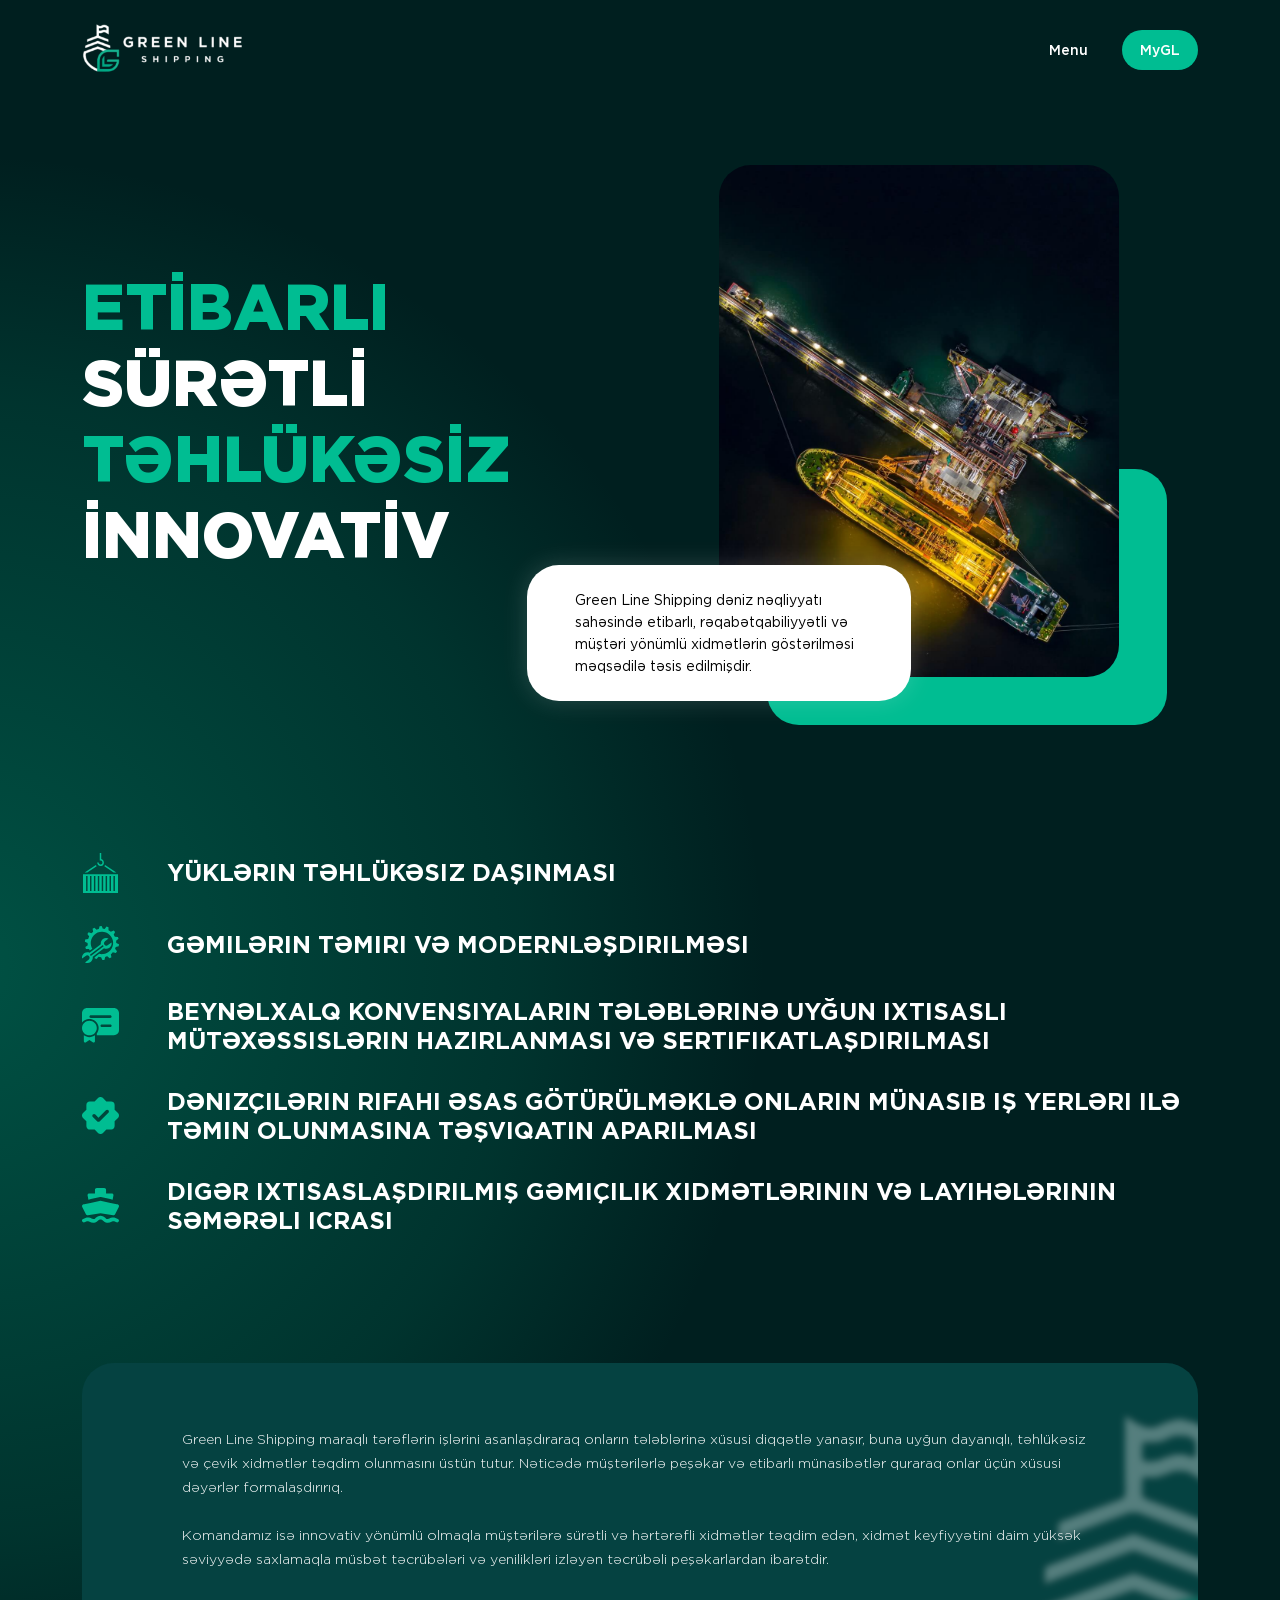
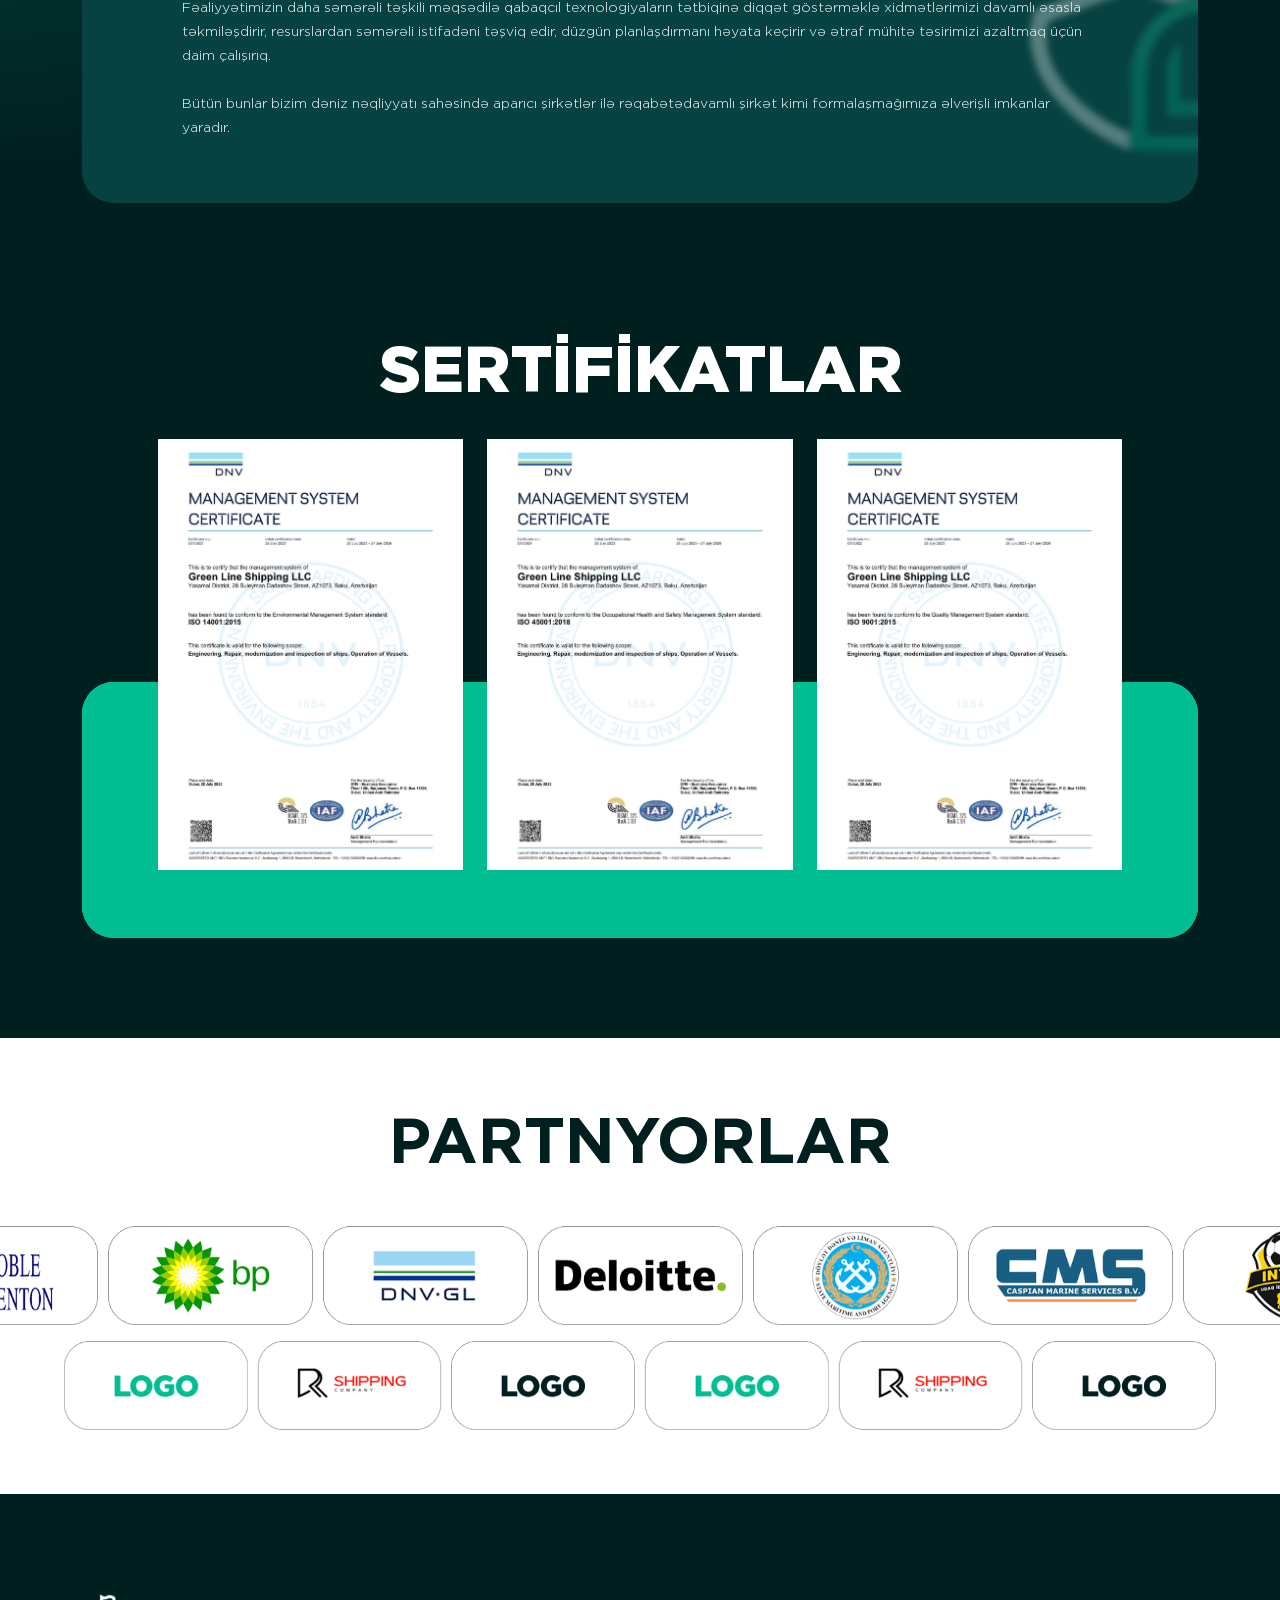
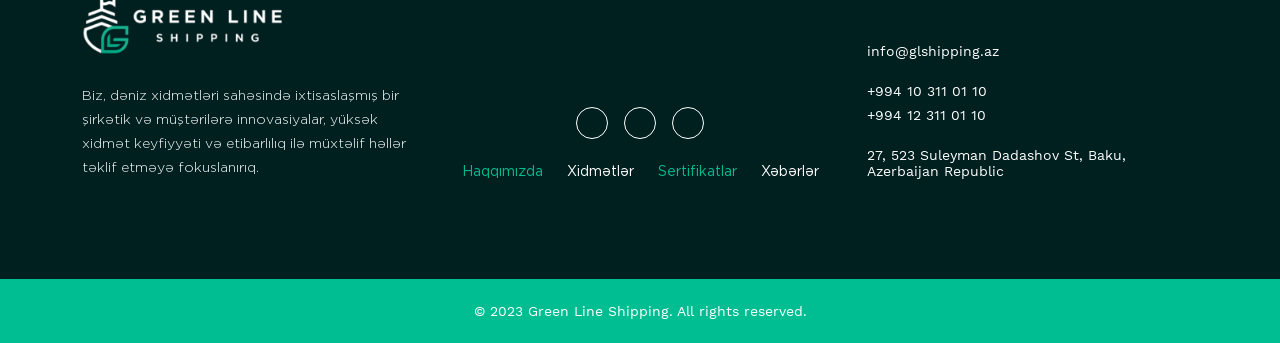
==== about.html @ 4fca49e2 "start" ====
<!DOCTYPE html>
<html lang="en">

<head>
    <meta charset="UTF-8">
    <meta name="viewport" content="width=device-width, initial-scale=1.0">
    <meta name="title" content="Green Line Shipping AZ">
    <meta name="description" content="Green Line Shipping dəniz nəqliyyatı sahəsində etibarlı, rəqabətqabiliyyətli və müştəri yönümlü xidmətlərin göstərilməsi məqsədilə təsis edilmişdir.">
    <title>GLShipping.AZ - About</title>
    <link rel="shortcut icon" href="assets/content/img/favicon.ico" type="image/x-icon">
    <link rel="stylesheet" href="assets/css/vendor.min.css">
    <link rel="stylesheet" href="assets/css/style.css">
</head>

<body>
    <header class="header__about">
        <div class="container">
            <nav class="navbar">
                <div class="navbar__logo">
                    <a href="index.html" class="navbar__logo-link">
                        <img src="assets/content/img/logo.png" class="navbar__logo-img" alt="GL Logo">
                    </a>
                </div>
                <div class="navbar__btn">
                    <button type="button" class="navbar__btn-menu" id="navbar_menu_show">
                        <i class="fa-solid fa-bars navbar__btn-menu-icon"></i>
                        Menu
                    </button>
                    <a href="https://www.my.glshipping.az/" target="_blank" class="navbar__btn-auth">
                        MyGL
                        <i class="fas fa-arrow-up navbar__btn-auth-icon"></i>
                    </a>
                </div>
            </nav>
        </div>
        <div class="navbar__menu">
            <button class="navbar__menu-close" id="navbar_menu_close">
                <i class="fa-solid fa-xmark navbar__menu-icon"></i>
            </button>
            <ul class="navbar__list">
                <li class="navbar__item">
                    <a href="index.html" class="navbar__link">Ana səhifə</a>
                </li>
                <li class="navbar__item">
                    <a href="about.html" class="navbar__link">Haqqımızda</a>
                </li>
                <li class="navbar__item">
                    <a href="services.html" class="navbar__link">Xidmətlər</a>
                </li>
                <li class="navbar__item">
                    <a href="news.html" class="navbar__link">Xəbərlər</a>
                </li>
            </ul>
        </div>
    </header>
    <main class="main">
        <div class="container">
            <section class="section">
                <div class="header__about-content">
                    <div class="col-12 col-sm-12 col-md-12 col-lg-6">
                        <div class="header__about-text">
                            <h1 class="header__about-title">ETİBARLI</h1>
                            <h1 class="header__about-title">SÜRƏTLİ</h1>
                            <h1 class="header__about-title">TƏHLÜKƏSİZ</h1>
                            <h1 class="header__about-title">İNNOVATİV</h1>
                        </div>
                    </div>
                    <div class="col-12 col-sm-12 col-md-12 col-lg-6">
                        <div class="header__about-img-container">
                            <div class="header__about-img-block">
                                <img src="assets/content/img/ship4.jpg" class="header__about-img" alt="Ship4">
                                <div class="header__about-img-text">
                                    <p class="header__about-img-description">
                                        Green Line Shipping dəniz nəqliyyatı sahəsində
                                        etibarlı, rəqabətqabiliyyətli və müştəri yönümlü
                                        xidmətlərin göstərilməsi məqsədilə təsis edilmişdir.
                                    </p>
                                </div>
                            </div>
                        </div>
                    </div>
                </div>
            </section>
        </div>
        <div class="container mt-5">
            <section class="section">
                <div class="section__overlay-start"></div>
                <div class="about-services">
                    <div class="about-services__block">
                        <div class="about-services__icon">
                            <img src="assets/content/icon/container.svg" class="about-services__icon-img" alt="Icon">
                        </div>
                        <div class="about-services__text">
                            <p class="about-services__title">
                                YÜKLƏRIN TƏHLÜKƏSIZ DAŞINMASI
                            </p>
                        </div>
                    </div>
                    <div class="about-services__block">
                        <div class="about-services__icon">
                            <img src="assets/content/icon/repair.svg" class="about-services__icon-img" alt="Icon">
                        </div>
                        <div class="about-services__text">
                            <p class="about-services__title">
                                GƏMILƏRIN TƏMIRI VƏ MODERNLƏŞDIRILMƏSI
                            </p>
                        </div>
                    </div>
                    <div class="about-services__block">
                        <div class="about-services__icon">
                            <img src="assets/content/icon/cert.svg" class="about-services__icon-img" alt="Icon">
                        </div>
                        <div class="about-services__text">
                            <p class="about-services__title">
                                BEYNƏLXALQ KONVENSIYALARIN TƏLƏBLƏRINƏ UYĞUN IXTISASLI
                                MÜTƏXƏSSISLƏRIN HAZIRLANMASI VƏ SERTIFIKATLAŞDIRILMASI
                            </p>
                        </div>
                    </div>
                    <div class="about-services__block">
                        <div class="about-services__icon">
                            <img src="assets/content/icon/check.svg" class="about-services__icon-img" alt="Icon">
                        </div>
                        <div class="about-services__text">
                            <p class="about-services__title">
                                DƏNIZÇILƏRIN RIFAHI ƏSAS GÖTÜRÜLMƏKLƏ ONLARIN MÜNASIB
                                IŞ YERLƏRI ILƏ TƏMIN OLUNMASINA TƏŞVIQATIN APARILMASI
                            </p>
                        </div>
                    </div>
                    <div class="about-services__block">
                        <div class="about-services__icon">
                            <img src="assets/content/icon/ship.svg" class="about-services__icon-img" alt="Icon">
                        </div>
                        <div class="about-services__text">
                            <p class="about-services__title">
                                DIGƏR IXTISASLAŞDIRILMIŞ GƏMIÇILIK XIDMƏTLƏRININ VƏ
                                LAYIHƏLƏRININ SƏMƏRƏLI ICRASI
                            </p>
                        </div>
                    </div>
                </div>
            </section>
        </div>
        <div class="container">
            <div class="section">
                <div class="about-description">
                    <div class="about-description__img-block">
                        <img src="assets/content/img/logo_small.png" class="about-description__img" alt="GL Logo">
                    </div>
                    <div class="about-description__text-block">
                        <p class="about-description__text">
                            Green Line Shipping maraqlı tərəflərin işlərini asanlaşdıraraq
                            onların tələblərinə xüsusi diqqətlə yanaşır, buna uyğun dayanıqlı,
                            təhlükəsiz və çevik xidmətlər təqdim olunmasını üstün tutur.
                            Nəticədə müştərilərlə peşəkar və etibarlı münasibətlər quraraq
                            onlar üçün xüsusi dəyərlər formalaşdırırıq.
                            <span class="text-separator"></span>
                            Komandamız isə innovativ yönümlü olmaqla müştərilərə sürətli və
                            hərtərəfli xidmətlər təqdim edən, xidmət keyfiyyətini daim yüksək
                            səviyyədə saxlamaqla müsbət təcrübələri və yenilikləri izləyən
                            təcrübəli peşəkarlardan ibarətdir.
                            <span class="text-separator"></span>
                            Fəaliyyətimizin daha səmərəli təşkili məqsədilə qabaqcıl texnologiyaların
                            tətbiqinə diqqət göstərməklə xidmətlərimizi davamlı əsasla təkmiləşdirir,
                            resurslardan səmərəli istifadəni təşviq edir, düzgün planlaşdırmanı
                            həyata keçirir və ətraf mühitə təsirimizi azaltmaq üçün daim çalışırıq.
                            <span class="text-separator"></span>
                            Bütün bunlar bizim dəniz nəqliyyatı sahəsində aparıcı şirkətlər ilə
                            rəqabətədavamlı şirkət kimi formalaşmağımıza əlverişli imkanlar yaradır.
                        </p>
                    </div>
                </div>
            </div>
        </div>
        <div class="container">
            <section class="section">
                <h1 class="section__title">SERTİFİKATLAR</h1>
                <div class="certificate">
                    <div class="container">
                        <div class="row">
                            <div class="col-12 col-sm-12 col-md-4 col-lg-4">
                                <div class="certificate__block">
                                    <a href="assets/content/img/cert/ISO 14001.jpg" data-fancybox="certificate_fancybox" data-caption="ISO 14001">
                                        <div class="certificate__img-block">
                                            <img src="assets/content/img/cert/ISO 14001.jpg" class="certificate__img" alt="ISO 14001">
                                        </div>
                                    </a>
                                </div>
                            </div>
                            <div class="col-12 col-sm-12 col-md-4 col-lg-4">
                                <div class="certificate__block">
                                    <a href="assets/content/img/cert/ISO 45001.jpg" data-fancybox="certificate_fancybox" data-caption="ISO 45001">
                                        <div class="certificate__img-block">
                                            <img src="assets/content/img/cert/ISO 45001.jpg" class="certificate__img" alt="ISO 45001">
                                        </div>
                                    </a>
                                </div>
                            </div>
                            <div class="col-12 col-sm-12 col-md-4 col-lg-4">
                                <div class="certificate__block">
                                    <a href="assets/content/img/cert/ISO 9001.jpg" data-fancybox="certificate_fancybox" data-caption="ISO 9001">
                                        <div class="certificate__img-block">
                                            <img src="assets/content/img/cert/ISO 9001.jpg" class="certificate__img" alt="ISO 9001">
                                        </div>
                                    </a>
                                </div>
                            </div>
                        </div>
                    </div>
                </div>
            </section>
        </div>
        <section class="section-white">
            <h1 class="section-white__title">Partnyorlar</h1>
            <div class="owl-carousel mb-3" id="partners_carousel_i">
                <div class="item">
                    <img src="assets/content/img/partners/sponsor_1.png" alt="Sponsor_1">
                </div>
                <div class="item">
                    <img src="assets/content/img/partners/sponsor_2.png" alt="Sponsor_2">
                </div>
                <div class="item">
                    <img src="assets/content/img/partners/sponsor_3.png" alt="Sponsor_3">
                </div>
                <div class="item">
                    <img src="assets/content/img/partners/sponsor_4.png" alt="Sponsor_4">
                </div>
                <div class="item">
                    <img src="assets/content/img/partners/sponsor_5.png" alt="Sponsor_5">
                </div>
                <div class="item">
                    <img src="assets/content/img/partners/sponsor_6.png" alt="Sponsor_6">
                </div>
                <div class="item">
                    <img src="assets/content/img/partners/sponsor_7.png" alt="Sponsor_7">
                </div>
                <div class="item">
                    <img src="assets/content/img/partners/sponsor_8.png" alt="Sponsor_8">
                </div>
                <div class="item">
                    <img src="assets/content/img/partners/sponsor_9.png" alt="Sponsor_9">
                </div>
                <div class="item">
                    <img src="assets/content/img/partners/sponsor_10.png" alt="Sponsor_10">
                </div>
                <div class="item">
                    <img src="assets/content/img/partners/sponsor_11.png" alt="Sponsor_11">
                </div>
                <div class="item">
                    <img src="assets/content/img/partners/sponsor_12.png" alt="Sponsor_12">
                </div>
                <div class="item">
                    <img src="assets/content/img/partners/sponsor_13.png" alt="Sponsor_13">
                </div>
                <div class="item">
                    <img src="assets/content/img/partners/sponsor_14.png" alt="Sponsor_14">
                </div>
                <div class="item">
                    <img src="assets/content/img/partners/sponsor_15.png" alt="Sponsor_15">
                </div>
                <div class="item">
                    <img src="assets/content/img/partners/sponsor_16.png" alt="Sponsor_16">
                </div>
                <div class="item">
                    <img src="assets/content/img/partners/sponsor_17.png" alt="Sponsor_17">
                </div>
                <div class="item">
                    <img src="assets/content/img/partners/sponsor_18.png" alt="Sponsor_18">
                </div>
                <div class="item">
                    <img src="assets/content/img/partners/sponsor_19.png" alt="Sponsor_19">
                </div>
            </div>
            <div class="owl-carousel" id="partners_carousel_ii">
                <div class="item">
                    <img src="assets/content/img/partners/logo_1.png" alt="Logo1">
                </div>
                <div class="item">
                    <img src="assets/content/img/partners/rrshipping.png" alt="RRShipping">
                </div>
                <div class="item">
                    <img src="assets/content/img/partners/logo_2.png" alt="Logo2">
                </div>
            </div>
        </section>
    </main>
    <footer class="footer">
        <div class="container">
            <div class="footer__body">
                <div class="footer__about">
                    <a href="index.html" class="footer__about-img-link">
                        <div class="footer__about-img-block">
                            <img src="assets/content/img/logo.png" class="footer__about-img" alt="GL Logo">
                        </div>
                    </a>
                    <div class="footer__about-text-block">
                        <p class="footer__about-text">
                            Biz, dəniz xidmətləri sahəsində ixtisaslaşmış bir şirkətik
                            və müştərilərə innovasiyalar, yüksək xidmət keyfiyyəti və
                            etibarlılıq ilə müxtəlif həllər təklif etməyə fokuslanırıq.
                        </p>
                    </div>
                </div>
                <div class="footer__navigation">
                    <div class="footer__social">
                        <a href="#" class="social__link">
                            <i class="fab fa-instagram"></i>
                        </a>
                        <a href="#" class="social__link">
                            <i class="fab fa-facebook-f"></i>
                        </a>
                        <a href="#" class="social__link">
                            <i class="fab fa-twitter"></i>
                        </a>
                    </div>
                    <div class="footer__nav">
                        <ul class="nav__list">
                            <li class="nav__item">
                                <a href="about.html" class="nav__link nav__link--active">Haqqımızda</a>
                            </li>
                            <li class="nav__item">
                                <a href="services.html" class="nav__link">Xidmətlər</a>
                            </li>
                            <li class="nav__item">
                                <a href="about.html" class="nav__link nav__link--active">Sertifikatlar</a>
                            </li>
                            <li class="nav__item">
                                <a href="index.html" class="nav__link">Xəbərlər</a>
                            </li>
                        </ul>
                    </div>
                </div>
                <div class="footer__contact">
                    <div class="contact__block">
                        <i class="fas fa-envelope contact__icon"></i>
                        <div class="contact__block-text">
                            <a href="mailto:info@glshipping.az" class="contact__link">
                                info@glshipping.az
                            </a>
                        </div>
                    </div>
                    <div class="contact__block">
                        <i class="fa-solid fa-phone contact__icon"></i>
                        <div class="contact__block-text">
                            <a href="tel:+994103110110" class="contact__link">
                                +994 10 311 01 10
                            </a>
                            <a href="tel:+994123110110" class="contact__link">
                                +994 12 311 01 10
                            </a>
                        </div>
                    </div>
                    <div class="contact__block">
                        <i class="fas fa-map-marker-alt contact__icon"></i>
                        <div class="contact__block-text">
                            <a href="https://maps.app.goo.gl/ufQBeMpDFTFU8Xif9" target="_blank" class="contact__link">
                                27, 523 Suleyman Dadashov St, Baku, Azerbaijan Republic
                            </a>
                        </div>
                    </div>
                </div>
            </div>
        </div>
        <div class="footer__footer">
            <p class="footer__footer-copyright">
                &copy; 2023 Green Line Shipping. All rights reserved.
            </p>
        </div>
    </footer>
    <script src="assets/js/vendor.min.js"></script>
    <script src="assets/js/script.js"></script>
</body>

</html>
---- assets/css/style.css ----
@import url("../fonts/gotham/stylesheet.css");@import url("../fonts/worksans/stylesheet.css");*,:after,:before{margin:0px;padding:0px;-webkit-box-sizing:border-box;box-sizing:border-box}::-webkit-scrollbar{width:auto}::-webkit-scrollbar-track{background-color:#00BD92}::-webkit-scrollbar-thumb{background-color:#054241;border-left:1px solid #00BD92;border-right:1px solid #00BD92}::-webkit-scrollbar-button{background-color:#054241;border:1px solid #00BD92}::-webkit-scrollbar-corner{background-color:#333333}::-webkit-media-controls-panel{display:none!important;-webkit-appearance:none}::-webkit-media-controls-play-button{display:none!important;-webkit-appearance:none}::-webkit-media-controls-start-playback-button{display:none!important;-webkit-appearance:none}html{scroll-behavior:smooth}body{font-family:"Gotham";background-color:#001F1F;overflow-x:hidden}#partners_carousel_i .owl-stage .owl-item img{width:100%;height:100%;-o-object-fit:contain;object-fit:contain;-o-object-position:center center;object-position:center center}#partners_carousel_ii{padding:0px 64px}#partners_carousel_ii .owl-stage .owl-item img{width:100%;height:100%;-o-object-fit:contain;object-fit:contain;-o-object-position:center center;object-position:center center}.full-height{height:100%!important}.header{position:relative;width:100%;height:100vh;display:-webkit-box;display:-ms-flexbox;display:flex;-webkit-box-orient:vertical;-webkit-box-direction:normal;-ms-flex-direction:column;flex-direction:column;-webkit-box-pack:start;-ms-flex-pack:start;justify-content:flex-start;-webkit-box-align:start;-ms-flex-align:start;align-items:flex-start;overflow:hidden}.header__bg{position:absolute;top:0px;left:0px;width:100%;height:100%;background-image:url("../content/video/storm_waves_fix.png");overflow:hidden;z-index:-1}.header__bg-video{position:absolute;top:0px;left:0px;width:100%;height:100%;-o-object-fit:cover;object-fit:cover}.header__bg-overlay{position:absolute;top:0px;left:0px;width:100%;height:100%;background-image:url("../content/img/angular_overlay.png");background-size:cover;background-repeat:no-repeat;background-position:center center;background-blend-mode:multiply;mix-blend-mode:multiply;z-index:1}.header__main-content{position:relative;width:100%;height:100%;display:-webkit-box;display:-ms-flexbox;display:flex;-webkit-box-orient:vertical;-webkit-box-direction:normal;-ms-flex-direction:column;flex-direction:column;-webkit-box-pack:center;-ms-flex-pack:center;justify-content:center;-webkit-box-align:center;-ms-flex-align:center;align-items:center}.header__main-ship{position:absolute;top:50%;left:50%;-webkit-transform:translate(-50%,-50%);transform:translate(-50%,-50%);width:400px;height:auto;z-index:-1}.header__main-ship-img{width:100%;height:100%;-o-object-fit:contain;object-fit:contain;-webkit-transform:rotate(225deg);transform:rotate(225deg);-webkit-filter:drop-shadow(16px 24px 16px rgb(0,0,0));filter:drop-shadow(16px 24px 16px rgb(0,0,0));-webkit-animation:rocking 3072ms linear infinite alternate;animation:rocking 3072ms linear infinite alternate}@-webkit-keyframes rocking{0%{-webkit-transform:rotate(224deg) skew(-1deg,-1deg);transform:rotate(224deg) skew(-1deg,-1deg)}50%{-webkit-transform:rotate(225deg) skew(0deg,0deg);transform:rotate(225deg) skew(0deg,0deg)}to{-webkit-transform:rotate(226deg) skew(1deg,1deg);transform:rotate(226deg) skew(1deg,1deg)}}@keyframes rocking{0%{-webkit-transform:rotate(224deg) skew(-1deg,-1deg);transform:rotate(224deg) skew(-1deg,-1deg)}50%{-webkit-transform:rotate(225deg) skew(0deg,0deg);transform:rotate(225deg) skew(0deg,0deg)}to{-webkit-transform:rotate(226deg) skew(1deg,1deg);transform:rotate(226deg) skew(1deg,1deg)}}.header__main-text-block{width:100%}.header__main-text-block--title{display:-webkit-box;display:-ms-flexbox;display:flex;-webkit-box-orient:vertical;-webkit-box-direction:normal;-ms-flex-direction:column;flex-direction:column;-webkit-box-pack:start;-ms-flex-pack:start;justify-content:flex-start;-webkit-box-align:start;-ms-flex-align:start;align-items:flex-start}.header__main-text-block--description{display:-webkit-box;display:-ms-flexbox;display:flex;-webkit-box-orient:vertical;-webkit-box-direction:normal;-ms-flex-direction:column;flex-direction:column;-webkit-box-pack:start;-ms-flex-pack:start;justify-content:flex-start;-webkit-box-align:end;-ms-flex-align:end;align-items:flex-end}.header__main-text-title{font-family:"Gotham";font-size:82px;text-transform:uppercase;line-height:82px;letter-spacing:-4px;color:#FFFFFF}.header__main-text-title:first-of-type{color:transparent;-webkit-text-stroke:4px #00BD92}.header__main-text-description{max-width:480px;font-family:"Gotham";font-size:14px;font-weight:300;line-height:24px;color:#FFFFFF}.header__main-btn-link{background-color:#00BD92;border:none;border-radius:24px;outline:none;text-decoration:none;font-family:inherit;font-size:14px;font-weight:500;color:#FFFFFF;padding:12px 18px;margin-top:8px;-webkit-transition:background-color 128ms linear;transition:background-color 128ms linear}.header__main-btn-link:hover{background-color:#009472}.header__main-btn-icon{-webkit-transform:rotate(45deg);transform:rotate(45deg);font-size:14px}.header__about{width:100%}.header__global{position:absolute;top:0px;left:0px;width:100%;height:auto;z-index:1}.header__about-content{width:100%;height:auto;display:-webkit-box;display:-ms-flexbox;display:flex;-webkit-box-orient:horizontal;-webkit-box-direction:normal;-ms-flex-flow:row wrap;flex-flow:row wrap;-webkit-box-pack:center;-ms-flex-pack:center;justify-content:center;-webkit-box-align:center;-ms-flex-align:center;align-items:center}.header__about-text{width:100%;height:auto;display:-webkit-box;display:-ms-flexbox;display:flex;-webkit-box-orient:vertical;-webkit-box-direction:normal;-ms-flex-direction:column;flex-direction:column;-webkit-box-pack:start;-ms-flex-pack:start;justify-content:flex-start;-webkit-box-align:start;-ms-flex-align:start;align-items:flex-start}.header__about-title{font-family:"Gotham";font-size:64px;font-weight:800;text-transform:uppercase;color:#FFFFFF}.header__about-title:nth-of-type(odd){color:#00BD92}.header__about-title:nth-of-type(2n){color:#FFFFFF}.header__about-img-container{width:100%;height:auto;display:-webkit-box;display:-ms-flexbox;display:flex;-webkit-box-orient:horizontal;-webkit-box-direction:normal;-ms-flex-direction:row;flex-direction:row;-webkit-box-pack:center;-ms-flex-pack:center;justify-content:center;-webkit-box-align:center;-ms-flex-align:center;align-items:center}.header__about-img-block{position:relative;width:400px;height:512px;display:-webkit-box;display:-ms-flexbox;display:flex;-webkit-box-orient:vertical;-webkit-box-direction:normal;-ms-flex-direction:column;flex-direction:column;-webkit-box-pack:start;-ms-flex-pack:start;justify-content:flex-start;-webkit-box-align:start;-ms-flex-align:start;align-items:flex-start}.header__about-img-block:before{content:"";position:absolute;bottom:-48px;right:-48px;width:100%;height:256px;background-color:#00BD92;border-radius:32px;z-index:-1}.header__about-img{width:100%;height:100%;-o-object-fit:cover;object-fit:cover;-o-object-position:center center;object-position:center center;border-radius:32px}.header__about-img-text{position:absolute;bottom:-24px;left:-192px;max-width:384px;background-color:#FFFFFF;border-radius:32px;-webkit-box-shadow:0px 0px 24px rgba(255,255,255,0.16);box-shadow:0px 0px 24px rgba(255,255,255,0.16);padding:24px 48px}.header__about-img-description{font-family:"Gotham";font-size:14px;font-weight:400;line-height:22px}.navbar{width:100%;height:auto;display:-webkit-box;display:-ms-flexbox;display:flex;-webkit-box-orient:horizontal;-webkit-box-direction:normal;-ms-flex-direction:row;flex-direction:row;-webkit-box-pack:justify;-ms-flex-pack:justify;justify-content:space-between;-webkit-box-align:center;-ms-flex-align:center;align-items:center;padding:24px 0px}.navbar__menu{position:fixed;top:0px;left:0px;width:100%;height:100vh;display:-webkit-box;display:-ms-flexbox;display:flex;-webkit-box-orient:vertical;-webkit-box-direction:normal;-ms-flex-direction:column;flex-direction:column;background-color:rgba(0,0,0,0.7);-webkit-backdrop-filter:blur(6px);backdrop-filter:blur(6px);z-index:128;display:none}.navbar__menu-icon{font-size:32px;color:#FFFFFF;-webkit-transition:color 128ms linear;transition:color 128ms linear}.navbar__menu-close{position:absolute;top:16px;right:16px;background-color:transparent;border:none;outline:none;color:#FFFFFF;padding:12px 24px;cursor:pointer}.navbar__menu-close:hover>.navbar__menu-icon{color:#00BD92}.navbar__list{width:100%;height:100%;display:-webkit-box;display:-ms-flexbox;display:flex;-webkit-box-orient:vertical;-webkit-box-direction:normal;-ms-flex-direction:column;flex-direction:column;-webkit-box-pack:center;-ms-flex-pack:center;justify-content:center;-webkit-box-align:center;-ms-flex-align:center;align-items:center;list-style-type:none}.navbar__item{display:-webkit-box;display:-ms-flexbox;display:flex}.navbar__item:not(:last-of-type){margin-bottom:24px}.navbar__link{position:relative;font-family:"Gotham";font-size:24px;text-decoration:none;text-transform:uppercase;color:#00BD92;padding:6px 12px;overflow:hidden}.navbar__link:before{content:"";position:absolute;top:0px;left:0px;width:2px;height:0%;background-color:#00BD92;border-radius:8px;-webkit-transition:height 256ms linear;transition:height 256ms linear;z-index:-1}.navbar__link:after{content:"";position:absolute;bottom:0px;right:0px;width:2px;height:0%;background-color:#00BD92;border-radius:8px;-webkit-transition:height 256ms linear;transition:height 256ms linear;z-index:-1}.navbar__link:hover:after,.navbar__link:hover:before{height:100%}.navbar__logo{width:160px;height:auto}.navbar__logo-link{text-decoration:none}.navbar__logo-img{width:100%;height:100%;-o-object-fit:contain;object-fit:contain}.navbar__btn{display:-webkit-box;display:-ms-flexbox;display:flex;-webkit-box-orient:horizontal;-webkit-box-direction:normal;-ms-flex-direction:row;flex-direction:row;-webkit-box-pack:start;-ms-flex-pack:start;justify-content:flex-start;-webkit-box-align:center;-ms-flex-align:center;align-items:center}.navbar__btn-menu{position:relative;background-color:transparent;border:none;border-radius:24px;outline:none;font-family:inherit;font-size:14px;font-weight:500;color:#FFFFFF;padding:12px 18px;margin-right:16px;cursor:pointer;overflow:hidden}.navbar__btn-menu:before{content:"";position:absolute;top:0px;left:0px;width:0%;height:100%;background-color:#009472;-webkit-transition:width 256ms linear,background-color 128ms linear;transition:width 256ms linear,background-color 128ms linear;z-index:-1}.navbar__btn-menu:hover:before{width:100%}.navbar__btn-menu-icon{font-size:14px;margin-right:4px}.navbar__btn-auth{background-color:#00BD92;border:none;border-radius:24px;outline:none;text-decoration:none;font-family:inherit;font-size:14px;font-weight:500;color:#FFFFFF;padding:12px 18px;-webkit-transition:background-color 128ms linear;transition:background-color 128ms linear}.navbar__btn-auth:hover{background-color:#009472}.navbar__btn-auth-icon{-webkit-transform:rotate(45deg);transform:rotate(45deg);font-size:14px}.main{width:100%;height:auto;display:-webkit-box;display:-ms-flexbox;display:flex;-webkit-box-orient:vertical;-webkit-box-direction:normal;-ms-flex-direction:column;flex-direction:column;overflow:hidden}.section{position:relative;width:100%;height:auto;display:-webkit-box;display:-ms-flexbox;display:flex;-webkit-box-orient:vertical;-webkit-box-direction:normal;-ms-flex-direction:column;flex-direction:column;-webkit-box-pack:center;-ms-flex-pack:center;justify-content:center;-webkit-box-align:center;-ms-flex-align:center;align-items:center;margin:64px 0px}.section__overlay-start{position:absolute;top:-784px;left:-1024px;width:1792px;height:1792px;background-image:radial-gradient(circle,rgba(0,189,146,0.32) 0%,rgba(0,159,124,0.16) 45%,rgba(0,31,31,0) 64%);background-size:cover;background-position:center center;background-repeat:no-repeat;z-index:-1}.section__overlay-end{position:absolute;top:-512px;left:512px;width:1792px;height:1792px;background-image:radial-gradient(circle,rgba(0,189,146,0.32) 0%,rgba(0,159,124,0.16) 45%,rgba(0,31,31,0) 64%);background-size:cover;background-position:center center;background-repeat:no-repeat;z-index:-1}.section__overlay-end--services{top:-768px}.section__title{font-family:"Gotham";font-size:64px;font-weight:800;text-transform:uppercase;color:#FFFFFF;margin-bottom:32px}.section-white{width:100%;height:auto;display:-webkit-box;display:-ms-flexbox;display:flex;-webkit-box-orient:vertical;-webkit-box-direction:normal;-ms-flex-direction:column;flex-direction:column;-webkit-box-pack:center;-ms-flex-pack:center;justify-content:center;-webkit-box-align:center;-ms-flex-align:center;align-items:center;background-color:#FFFFFF;padding:64px 0px}.section-white__title{font-family:"Gotham";font-size:64px;font-weight:600;text-transform:uppercase;color:#001F1F;margin-bottom:48px}.about{display:-webkit-box;display:-ms-flexbox;display:flex;-webkit-box-orient:vertical;-webkit-box-direction:normal;-ms-flex-direction:column;flex-direction:column;-webkit-box-pack:center;-ms-flex-pack:center;justify-content:center;-webkit-box-align:center;-ms-flex-align:center;align-items:center}.about__block{display:-webkit-box;display:-ms-flexbox;display:flex;-webkit-box-orient:horizontal;-webkit-box-direction:normal;-ms-flex-direction:row;flex-direction:row;-webkit-box-pack:center;-ms-flex-pack:center;justify-content:center;-webkit-box-align:center;-ms-flex-align:center;align-items:center}.about__block:not(:last-of-type){margin-bottom:64px}.about__block-text{width:100%;height:auto;display:-webkit-box;display:-ms-flexbox;display:flex;-webkit-box-orient:vertical;-webkit-box-direction:normal;-ms-flex-direction:column;flex-direction:column;-webkit-box-pack:start;-ms-flex-pack:start;justify-content:flex-start;-webkit-box-align:start;-ms-flex-align:start;align-items:flex-start}.about__title{font-family:"Gotham";font-size:48px;font-weight:900;text-transform:uppercase;color:#00BD92;margin-bottom:32px}.about__description{font-family:"Gotham";font-size:15px;font-weight:300;line-height:26px;color:#FFFFFF}.about__block-img{width:100%;height:222px;overflow:hidden}.about__img{width:100%;height:100%;border-radius:50px;-o-object-fit:cover;object-fit:cover;-o-object-position:center 0%;object-position:center 0%}.services{position:relative;width:100%;height:auto;display:-webkit-box;display:-ms-flexbox;display:flex;-webkit-box-orient:horizontal;-webkit-box-direction:normal;-ms-flex-flow:row wrap;flex-flow:row wrap}.services__block{width:100%;height:333px;display:-webkit-box;display:-ms-flexbox;display:flex;-webkit-box-orient:vertical;-webkit-box-direction:normal;-ms-flex-direction:column;flex-direction:column;-webkit-box-pack:center;-ms-flex-pack:center;justify-content:center;-webkit-box-align:start;-ms-flex-align:start;align-items:flex-start;background-color:#F1F5F9;border-radius:32px;padding:32px;-webkit-transition:background-color 128ms linear;transition:background-color 128ms linear}.services__block:hover{background-color:#00BD92}.services__block:hover .services__title{color:#FFFFFF}.services__block:hover .services__link{color:#F2F2F2}.services__title{font-family:"Gotham";font-size:24px;font-weight:800;text-transform:uppercase;margin-bottom:32px;-webkit-transition:color 128ms linear;transition:color 128ms linear}.services__link{font-size:14px;text-decoration:none;text-transform:capitalize;color:#00BD92;-webkit-transition:color 128ms linear;transition:color 128ms linear}.services__link-icon{-webkit-transform:rotate(45deg);transform:rotate(45deg);margin-left:8px}.services__block--selected{background-color:#00BD92}.services__block--selected>.services__title{color:#FFFFFF}.services__block--selected>.services__link{color:#F2F2F2}.about-us{position:relative;width:100%;height:auto;display:-webkit-box;display:-ms-flexbox;display:flex;-webkit-box-orient:vertical;-webkit-box-direction:normal;-ms-flex-direction:column;flex-direction:column;-webkit-box-pack:start;-ms-flex-pack:start;justify-content:flex-start;-webkit-box-align:start;-ms-flex-align:start;align-items:flex-start;background-color:#054241;border-radius:32px;padding:64px 64px 256px 64px;margin-bottom:333px}.about-us__absolute{position:absolute;bottom:-192px;left:0px;width:100%;height:384px;padding:0px 64px}.about-us__absolute-img{width:100%;height:100%;border-radius:32px;-webkit-filter:brightness(0.88);filter:brightness(0.88);-o-object-fit:cover;object-fit:cover;-o-object-position:center center;object-position:center center}.about-us__block-text{width:100%;max-width:768px;height:auto;display:-webkit-box;display:-ms-flexbox;display:flex;-webkit-box-orient:vertical;-webkit-box-direction:normal;-ms-flex-direction:column;flex-direction:column;-webkit-box-pack:start;-ms-flex-pack:start;justify-content:flex-start;-webkit-box-align:start;-ms-flex-align:start;align-items:flex-start}.about-us__category{font-family:"Work Sans";font-size:14px;font-weight:400;text-transform:capitalize;color:#00BD92;margin-bottom:22px}.about-us__title-brand{font-family:"Gotham";font-size:64px;font-weight:900;text-transform:uppercase;word-spacing:-6px;color:#00BD92}.about-us__title{font-family:"Gotham";font-size:64px;font-weight:900;text-transform:uppercase;word-spacing:-6px;color:#FFFFFF}.about-us__description{font-family:"Gotham";font-size:14px;font-weight:400;line-height:24px;color:#969696;margin:32px 0px;padding-right:128px}.about-us__logo{position:absolute;top:64px;right:64px;width:256px;height:auto;-webkit-filter:blur(3px);filter:blur(3px)}.about-us__logo-img{width:100%;height:100%;-o-object-fit:contain;object-fit:contain;-o-object-position:center center;object-position:center center}.about-us__stats-block{width:100%;height:auto;display:-webkit-box;display:-ms-flexbox;display:flex;-webkit-box-orient:horizontal;-webkit-box-direction:normal;-ms-flex-direction:row;flex-direction:row;-webkit-box-pack:start;-ms-flex-pack:start;justify-content:flex-start;-webkit-box-align:start;-ms-flex-align:start;align-items:flex-start}.about-us__stats{display:-webkit-box;display:-ms-flexbox;display:flex;-webkit-box-orient:vertical;-webkit-box-direction:normal;-ms-flex-direction:column;flex-direction:column;-webkit-box-pack:start;-ms-flex-pack:start;justify-content:flex-start;-webkit-box-align:start;-ms-flex-align:start;align-items:flex-start}.about-us__stats:not(:last-of-type){margin-right:64px}.about-us__stats-num{font-family:"Gotham";font-size:64px;font-weight:900;color:#FFFFFF;margin-bottom:8px}.about-us__stats-title{font-family:"Work Sans";font-size:16px;font-weight:400;color:#00BD92}.about-services{width:100%;height:auto;display:-webkit-box;display:-ms-flexbox;display:flex;-webkit-box-orient:vertical;-webkit-box-direction:normal;-ms-flex-direction:column;flex-direction:column;-webkit-box-pack:start;-ms-flex-pack:start;justify-content:flex-start;-webkit-box-align:start;-ms-flex-align:start;align-items:flex-start}.about-services__block{width:100%;height:auto;display:-webkit-box;display:-ms-flexbox;display:flex;-webkit-box-orient:horizontal;-webkit-box-direction:normal;-ms-flex-direction:row;flex-direction:row;-webkit-box-pack:start;-ms-flex-pack:start;justify-content:flex-start;-webkit-box-align:center;-ms-flex-align:center;align-items:center}.about-services__block:not(:last-of-type){margin-bottom:32px}.about-services__icon{width:40px;height:40px;margin-right:48px}.about-services__icon-img{width:100%;height:100%;-o-object-fit:contain;object-fit:contain;-o-object-position:center center;object-position:center center}.about-services__text{width:100%;height:auto;display:-webkit-box;display:-ms-flexbox;display:flex;-webkit-box-orient:vertical;-webkit-box-direction:normal;-ms-flex-direction:column;flex-direction:column;-webkit-box-pack:start;-ms-flex-pack:start;justify-content:flex-start;-webkit-box-align:start;-ms-flex-align:start;align-items:flex-start}.about-services__title{font-family:"Gotham";font-size:24px;font-weight:600;text-transform:uppercase;color:#FFFFFF}.about-description{position:relative;width:100%;height:auto;display:-webkit-box;display:-ms-flexbox;display:flex;-webkit-box-orient:horizontal;-webkit-box-direction:normal;-ms-flex-direction:row;flex-direction:row;-webkit-box-pack:start;-ms-flex-pack:start;justify-content:flex-start;-webkit-box-align:center;-ms-flex-align:center;align-items:center;background-color:#054241;border-radius:32px;padding:64px 100px;overflow:hidden}.about-description__text-block{width:100%;height:auto;display:-webkit-box;display:-ms-flexbox;display:flex;-webkit-box-orient:vertical;-webkit-box-direction:normal;-ms-flex-direction:column;flex-direction:column;-webkit-box-pack:start;-ms-flex-pack:start;justify-content:flex-start;-webkit-box-align:start;-ms-flex-align:start;align-items:flex-start}.about-description__text{font-family:"Gotham";font-size:14px;font-weight:300;line-height:24px;color:#FFFFFF}.about-description__img-block{position:absolute;top:50%;right:-128px;width:auto;height:80%;-webkit-transform:translateY(-50%);transform:translateY(-50%);-webkit-filter:blur(3px) opacity(0.32);filter:blur(3px) opacity(0.32)}.about-description__img{width:100%;height:100%;-o-object-fit:contain;object-fit:contain;-o-object-position:center center;object-position:center center}.text-separator{display:-webkit-box;display:-ms-flexbox;display:flex;margin-bottom:24px}.certificate{position:relative;width:100%;height:auto;display:-webkit-box;display:-ms-flexbox;display:flex;-webkit-box-orient:horizontal;-webkit-box-direction:normal;-ms-flex-direction:row;flex-direction:row;-webkit-box-pack:start;-ms-flex-pack:start;justify-content:flex-start;-webkit-box-align:start;-ms-flex-align:start;align-items:flex-start;padding:0px 64px;margin-bottom:100px}.certificate__block:before{content:"";position:absolute;bottom:-64px;left:0px;width:100%;height:256px;background-color:#00BD92;border-radius:32px;z-index:-1}.certificate__img-block{width:100%;height:100%}.certificate__img{width:100%;height:100%;-o-object-fit:contain;object-fit:contain;-o-object-position:center center;object-position:center center}.section-services{position:relative;width:100%;height:auto;display:-webkit-box;display:-ms-flexbox;display:flex;-webkit-box-orient:vertical;-webkit-box-direction:normal;-ms-flex-direction:column;flex-direction:column;-webkit-box-pack:start;-ms-flex-pack:start;justify-content:flex-start;-webkit-box-align:start;-ms-flex-align:start;align-items:flex-start;margin-bottom:128px}.section-services__title{font-family:"Gotham";font-size:64px;font-weight:600;text-transform:uppercase;color:#FFFFFF;margin-top:256px;margin-bottom:64px}.services-page{width:100%;height:auto;display:-webkit-box;display:-ms-flexbox;display:flex;-webkit-box-orient:horizontal;-webkit-box-direction:normal;-ms-flex-flow:row wrap;flex-flow:row wrap}.services-page__block{background-color:#054241;border-radius:32px;overflow:hidden}.services-page__block--selected{background-color:#00BD92}.services-page__header{position:relative;width:100%;height:128px}.services-page__img{width:100%;height:100%;-o-object-fit:cover;object-fit:cover;-o-object-position:center center;object-position:center center}.services-page__img-overlay{position:absolute;top:0px;left:0px;width:100%;height:100%;background-image:-webkit-gradient(linear,left bottom,left top,from(rgba(0,189,146,0.88)),to(rgba(0,159,124,0.2)));background-image:linear-gradient(0deg,rgba(0,189,146,0.88) 0%,rgba(0,159,124,0.2) 100%);opacity:0.64}.services-page__img-overlay:before{content:"";position:absolute;top:0px;left:0px;width:100%;height:100%;background-color:#000000;opacity:0.32}.services-page__body{min-height:256px;padding:32px}.services-page__title{font-family:"Gotham";font-size:24px;font-weight:800;text-transform:uppercase;color:#F2F2F2;margin-bottom:16px}.services-page__description{font-family:"Work Sans";font-size:14px;font-weight:400;line-height:22px;color:#F2F2F2}.footer{width:100%;height:auto;display:-webkit-box;display:-ms-flexbox;display:flex;-webkit-box-orient:vertical;-webkit-box-direction:normal;-ms-flex-direction:column;flex-direction:column;-webkit-box-pack:start;-ms-flex-pack:start;justify-content:flex-start;-webkit-box-align:start;-ms-flex-align:start;align-items:flex-start}.footer__body{width:100%;height:auto;display:-webkit-box;display:-ms-flexbox;display:flex;-webkit-box-orient:horizontal;-webkit-box-direction:normal;-ms-flex-flow:row;flex-flow:row;-webkit-box-pack:center;-ms-flex-pack:center;justify-content:center;-webkit-box-align:end;-ms-flex-align:end;align-items:flex-end;padding:100px 0px}.footer__about{width:100%;height:auto;display:-webkit-box;display:-ms-flexbox;display:flex;-webkit-box-orient:vertical;-webkit-box-direction:normal;-ms-flex-direction:column;flex-direction:column;-webkit-box-pack:start;-ms-flex-pack:start;justify-content:flex-start;-webkit-box-align:start;-ms-flex-align:start;align-items:flex-start;padding-right:32px}.footer__about-img-block{width:200px;height:auto;margin-bottom:24px}.footer__about-img{width:100%;height:100%;-o-object-fit:contain;object-fit:contain;-o-object-position:center center;object-position:center center}.footer__about-text-block{width:100%;height:auto;display:-webkit-box;display:-ms-flexbox;display:flex;-webkit-box-orient:vertical;-webkit-box-direction:normal;-ms-flex-direction:column;flex-direction:column;-webkit-box-pack:start;-ms-flex-pack:start;justify-content:flex-start;-webkit-box-align:start;-ms-flex-align:start;align-items:flex-start}.footer__about-text{font-family:"Gotham";font-size:14px;font-weight:300;line-height:24px;color:#FFFFFF}.footer__navigation{width:100%;height:auto;display:-webkit-box;display:-ms-flexbox;display:flex;-webkit-box-orient:vertical;-webkit-box-direction:normal;-ms-flex-direction:column;flex-direction:column;-webkit-box-pack:center;-ms-flex-pack:center;justify-content:center;-webkit-box-align:center;-ms-flex-align:center;align-items:center}.footer__social{width:100%;height:auto;display:-webkit-box;display:-ms-flexbox;display:flex;-webkit-box-orient:horizontal;-webkit-box-direction:normal;-ms-flex-direction:row;flex-direction:row;-webkit-box-pack:center;-ms-flex-pack:center;justify-content:center;-webkit-box-align:center;-ms-flex-align:center;align-items:center;margin-bottom:24px}.footer__nav{width:100%;height:auto;display:-webkit-box;display:-ms-flexbox;display:flex;-webkit-box-orient:vertical;-webkit-box-direction:normal;-ms-flex-direction:column;flex-direction:column;-webkit-box-pack:center;-ms-flex-pack:center;justify-content:center;-webkit-box-align:center;-ms-flex-align:center;align-items:center}.footer__contact{width:100%;height:auto;display:-webkit-box;display:-ms-flexbox;display:flex;-webkit-box-orient:vertical;-webkit-box-direction:normal;-ms-flex-direction:column;flex-direction:column;-webkit-box-pack:start;-ms-flex-pack:start;justify-content:flex-start;-webkit-box-align:start;-ms-flex-align:start;align-items:flex-start;padding-left:32px}.footer__footer{width:100%;height:auto;background-color:#00BD92;display:-webkit-box;display:-ms-flexbox;display:flex;-webkit-box-orient:vertical;-webkit-box-direction:normal;-ms-flex-direction:column;flex-direction:column;-webkit-box-pack:center;-ms-flex-pack:center;justify-content:center;-webkit-box-align:center;-ms-flex-align:center;align-items:center;padding:24px}.footer__footer-copyright{font-family:"Work Sans";font-size:14px;font-weight:400;color:#FFFFFF}.social__link{width:32px;height:32px;display:-webkit-box;display:-ms-flexbox;display:flex;-webkit-box-orient:horizontal;-webkit-box-direction:normal;-ms-flex-direction:row;flex-direction:row;-webkit-box-pack:center;-ms-flex-pack:center;justify-content:center;-webkit-box-align:center;-ms-flex-align:center;align-items:center;font-size:14px;text-decoration:none;border:1px solid #FFFFFF;border-radius:50%;color:#FFFFFF;-webkit-transition:color 128ms linear,border 128ms linear;transition:color 128ms linear,border 128ms linear}.social__link:not(:last-of-type){margin-right:16px}.social__link:hover{color:#00BD92;border:1px solid #00BD92}.nav{width:100%;height:auto;display:-webkit-box;display:-ms-flexbox;display:flex;-webkit-box-orient:horizontal;-webkit-box-direction:normal;-ms-flex-direction:row;flex-direction:row;-webkit-box-pack:center;-ms-flex-pack:center;justify-content:center;-webkit-box-align:center;-ms-flex-align:center;align-items:center}.nav__list{width:100%;height:auto;display:-webkit-box;display:-ms-flexbox;display:flex;-webkit-box-orient:horizontal;-webkit-box-direction:normal;-ms-flex-direction:row;flex-direction:row;-webkit-box-pack:center;-ms-flex-pack:center;justify-content:center;-webkit-box-align:center;-ms-flex-align:center;align-items:center;list-style-type:none}.nav__item{display:-webkit-box;display:-ms-flexbox;display:flex}.nav__item:not(:last-of-type){margin-right:24px}.nav__link{font-family:"Gotham";font-size:14px;font-weight:400;text-decoration:none;color:#FFFFFF;-webkit-transition:color 128ms linear;transition:color 128ms linear}.nav__link--active{color:#00BD92}.nav__link:hover{color:#00BD92}.contact__block{width:100%;height:auto;display:-webkit-box;display:-ms-flexbox;display:flex;-webkit-box-orient:horizontal;-webkit-box-direction:normal;-ms-flex-direction:row;flex-direction:row;-webkit-box-pack:start;-ms-flex-pack:start;justify-content:flex-start;-webkit-box-align:start;-ms-flex-align:start;align-items:flex-start}.contact__block:not(:last-of-type){margin-bottom:24px}.contact__block-text{width:100%;height:auto;display:-webkit-box;display:-ms-flexbox;display:flex;-webkit-box-orient:vertical;-webkit-box-direction:normal;-ms-flex-direction:column;flex-direction:column;-webkit-box-pack:start;-ms-flex-pack:start;justify-content:flex-start;-webkit-box-align:start;-ms-flex-align:start;align-items:flex-start}.contact__link{font-family:"Work Sans";font-size:14px;font-weight:400;text-decoration:none;color:#FFFFFF;-webkit-transition:color 128ms linear;transition:color 128ms linear}.contact__link:not(:last-of-type){margin-bottom:8px}.contact__link:hover{color:#00BD92}.contact__icon{font-size:18px;color:#FFFFFF;margin-right:16px}.news{width:100%;height:auto;display:-webkit-box;display:-ms-flexbox;display:flex;-webkit-box-orient:vertical;-webkit-box-direction:normal;-ms-flex-direction:column;flex-direction:column;-webkit-box-pack:start;-ms-flex-pack:start;justify-content:flex-start;-webkit-box-align:start;-ms-flex-align:start;align-items:flex-start}.news__block{width:100%;height:auto;display:-webkit-box;display:-ms-flexbox;display:flex;-webkit-box-orient:horizontal;-webkit-box-direction:normal;-ms-flex-direction:row;flex-direction:row;-webkit-box-pack:start;-ms-flex-pack:start;justify-content:flex-start;-webkit-box-align:center;-ms-flex-align:center;align-items:center;border-top:1px solid #F3F0F0;padding:32px 64px}.news__block:last-of-type{border-bottom:1px solid #F3F0F0}.news__block--detail{border:none;padding:0px}.news__block--detail:last-of-type{border-bottom:none}.news__img-block{width:444px;height:auto;background-color:#FFFFFF;border-radius:32px;padding:48px;margin-right:48px}.news__img-block--detail{width:800px}.news__img{width:100%;height:100%;-o-object-fit:cover;object-fit:cover;-o-object-position:center center;object-position:center center}.news__content{width:100%;height:auto;display:-webkit-box;display:-ms-flexbox;display:flex;-webkit-box-orient:vertical;-webkit-box-direction:normal;-ms-flex-direction:column;flex-direction:column;-webkit-box-pack:start;-ms-flex-pack:start;justify-content:flex-start;-webkit-box-align:start;-ms-flex-align:start;align-items:flex-start}.news__title{font-family:"Gotham";font-size:28px;font-weight:600;color:#FFFFFF;margin-bottom:24px}.news__description{font-family:"Work Sans";font-size:16px;font-weight:300;line-height:24px;color:#969696;margin-bottom:24px}.news__read-more{font-family:"Work Sans";font-size:14px;font-weight:400;text-decoration:none;border-bottom:1px solid rgba(0,189,146,0.32);color:#00BD92;padding-bottom:4px;-webkit-transition:color 128ms linear,border 128ms linear;transition:color 128ms linear,border 128ms linear}.news__read-more:hover{color:#F3F0F0;border-bottom:1px solid #F3F0F0}.news__read-more--detail{margin-bottom:16px}.news__read-more-icon{-webkit-transform:rotate(45deg);transform:rotate(45deg);margin-left:4px}.news__link{background-color:#00BD92;border-radius:32px;font-family:"Gotham";font-size:16px;text-decoration:none;color:#FFFFFF;padding:12px 32px;margin-top:100px;margin-bottom:32px;-webkit-transition:background-color 128ms linear;transition:background-color 128ms linear}.news__link:hover{background-color:#009472}.news__link-icon{-webkit-transform:rotate(45deg);transform:rotate(45deg);margin-left:4px}@media screen and (max-width:1200px){.header__main-text-title{font-size:64px;line-height:64px}.header__main-text-description{max-width:333px}.about-us__title-brand{font-size:48px}.about-us__title{font-size:48px}.about-us__stats-num{font-size:48px}.about-us__stats-title{font-size:16px}.about-us__logo{width:200px}}@media screen and (max-width:992px){.header__main-text-block--description{-webkit-box-align:start;-ms-flex-align:start;align-items:flex-start}.header__main-ship{left:70%;width:256px}.header__main-ship-img{width:100%;height:100%;-o-object-fit:contain;object-fit:contain;-webkit-transform:rotate(190deg);transform:rotate(190deg);-webkit-filter:drop-shadow(16px 24px 16px rgb(0,0,0));filter:drop-shadow(16px 24px 16px rgb(0,0,0));-webkit-animation:rocking 3072ms linear infinite alternate;animation:rocking 3072ms linear infinite alternate}@-webkit-keyframes rocking{0%{-webkit-transform:rotate(189deg) skew(-1deg,-1deg);transform:rotate(189deg) skew(-1deg,-1deg)}50%{-webkit-transform:rotate(190deg) skew(0deg,0deg);transform:rotate(190deg) skew(0deg,0deg)}to{-webkit-transform:rotate(191deg) skew(1deg,1deg);transform:rotate(191deg) skew(1deg,1deg)}}@keyframes rocking{0%{-webkit-transform:rotate(189deg) skew(-1deg,-1deg);transform:rotate(189deg) skew(-1deg,-1deg)}50%{-webkit-transform:rotate(190deg) skew(0deg,0deg);transform:rotate(190deg) skew(0deg,0deg)}to{-webkit-transform:rotate(191deg) skew(1deg,1deg);transform:rotate(191deg) skew(1deg,1deg)}}.header__main-btn-link{margin-top:16px}.header__main-text-block--title{margin-bottom:32px}.about__title{font-size:32px}.about__description{font-size:12px}.section__title{font-size:48px}.section-white__title{font-size:48px}.section-services__title{font-size:48px}.about-us__title-brand{font-size:32px}.about-us__title{font-size:32px}.about-us__logo{display:none}.about-us__stats-num{font-size:32px}.news__block{-webkit-box-orient:vertical;-webkit-box-direction:normal;-ms-flex-direction:column;flex-direction:column}.news__img-block{width:100%;margin:0;margin-bottom:48px}.footer__body{-webkit-box-orient:vertical;-webkit-box-direction:normal;-ms-flex-direction:column;flex-direction:column}.footer__about{margin-bottom:64px}.footer__navigation{margin-bottom:64px}.footer__contact{margin-bottom:0px}.footer__social{-webkit-box-pack:start;-ms-flex-pack:start;justify-content:flex-start}.nav__list{-webkit-box-pack:start;-ms-flex-pack:start;justify-content:flex-start}.footer__about{padding:0px}.footer__contact{padding:0px}.header__about-title{font-size:48px}.header__about-content{-webkit-box-orient:vertical;-webkit-box-direction:reverse;-ms-flex-direction:column-reverse;flex-direction:column-reverse}.header__about-img-container{margin-bottom:128px}.header__about-text{-webkit-box-align:center;-ms-flex-align:center;align-items:center}.header__about-img-text{left:0px;max-width:100%}.header__about-img-block:before{display:none}.about-description__img-block{display:none}.about-description{padding:64px}.certificate__block:before{height:150px}}@media screen and (max-width:768px){.section__overlay-start{display:none}.section__overlay-end{display:none}.section__overlay-end--services{display:none}.about-services__title{font-size:18px}.certificate__img-block{margin-bottom:32px}.certificate__block:before{display:none}.header__main-text-title{font-size:50px;line-height:50px}.header__main-ship{left:80%}.about-us__stats-block{-webkit-box-orient:vertical;-webkit-box-direction:normal;-ms-flex-direction:column;flex-direction:column}.about-us__stats{margin:0px;margin-bottom:32px}.about-us__description{padding:0}.about-us__absolute{display:none}.about-us{padding:64px;margin-bottom:0px}}@media screen and (max-width:576px){.navbar__btn-menu:before{width:100%}.about-services__block{-webkit-box-orient:vertical;-webkit-box-direction:normal;-ms-flex-direction:column;flex-direction:column;-webkit-box-pack:start;-ms-flex-pack:start;justify-content:flex-start;-webkit-box-align:start;-ms-flex-align:start;align-items:flex-start}.about-services__icon{margin:0px;margin-bottom:16px}.header__about-title{font-size:32px}.header__about-img-text{padding:24px}.about-description{padding:32px}.header__bg-video{display:none}.header__main-ship{display:none}.navbar{-webkit-box-orient:vertical;-webkit-box-direction:normal;-ms-flex-direction:column;flex-direction:column}.navbar__logo{margin-bottom:32px}.about-us{padding:32px}.about-us__title-brand{font-size:24px}.about-us__title{font-size:24px}.section-services__title{font-size:32px}.section-white__title{font-size:32px}.section__title{font-size:32px}.nav__list{-webkit-box-orient:vertical;-webkit-box-direction:normal;-ms-flex-direction:column;flex-direction:column;-webkit-box-pack:start;-ms-flex-pack:start;justify-content:flex-start;-webkit-box-align:start;-ms-flex-align:start;align-items:flex-start}.nav__item:not(:last-of-type){margin:0px;margin-bottom:16px}.news__block{padding:32px 0px}.services__block{padding:16px}}
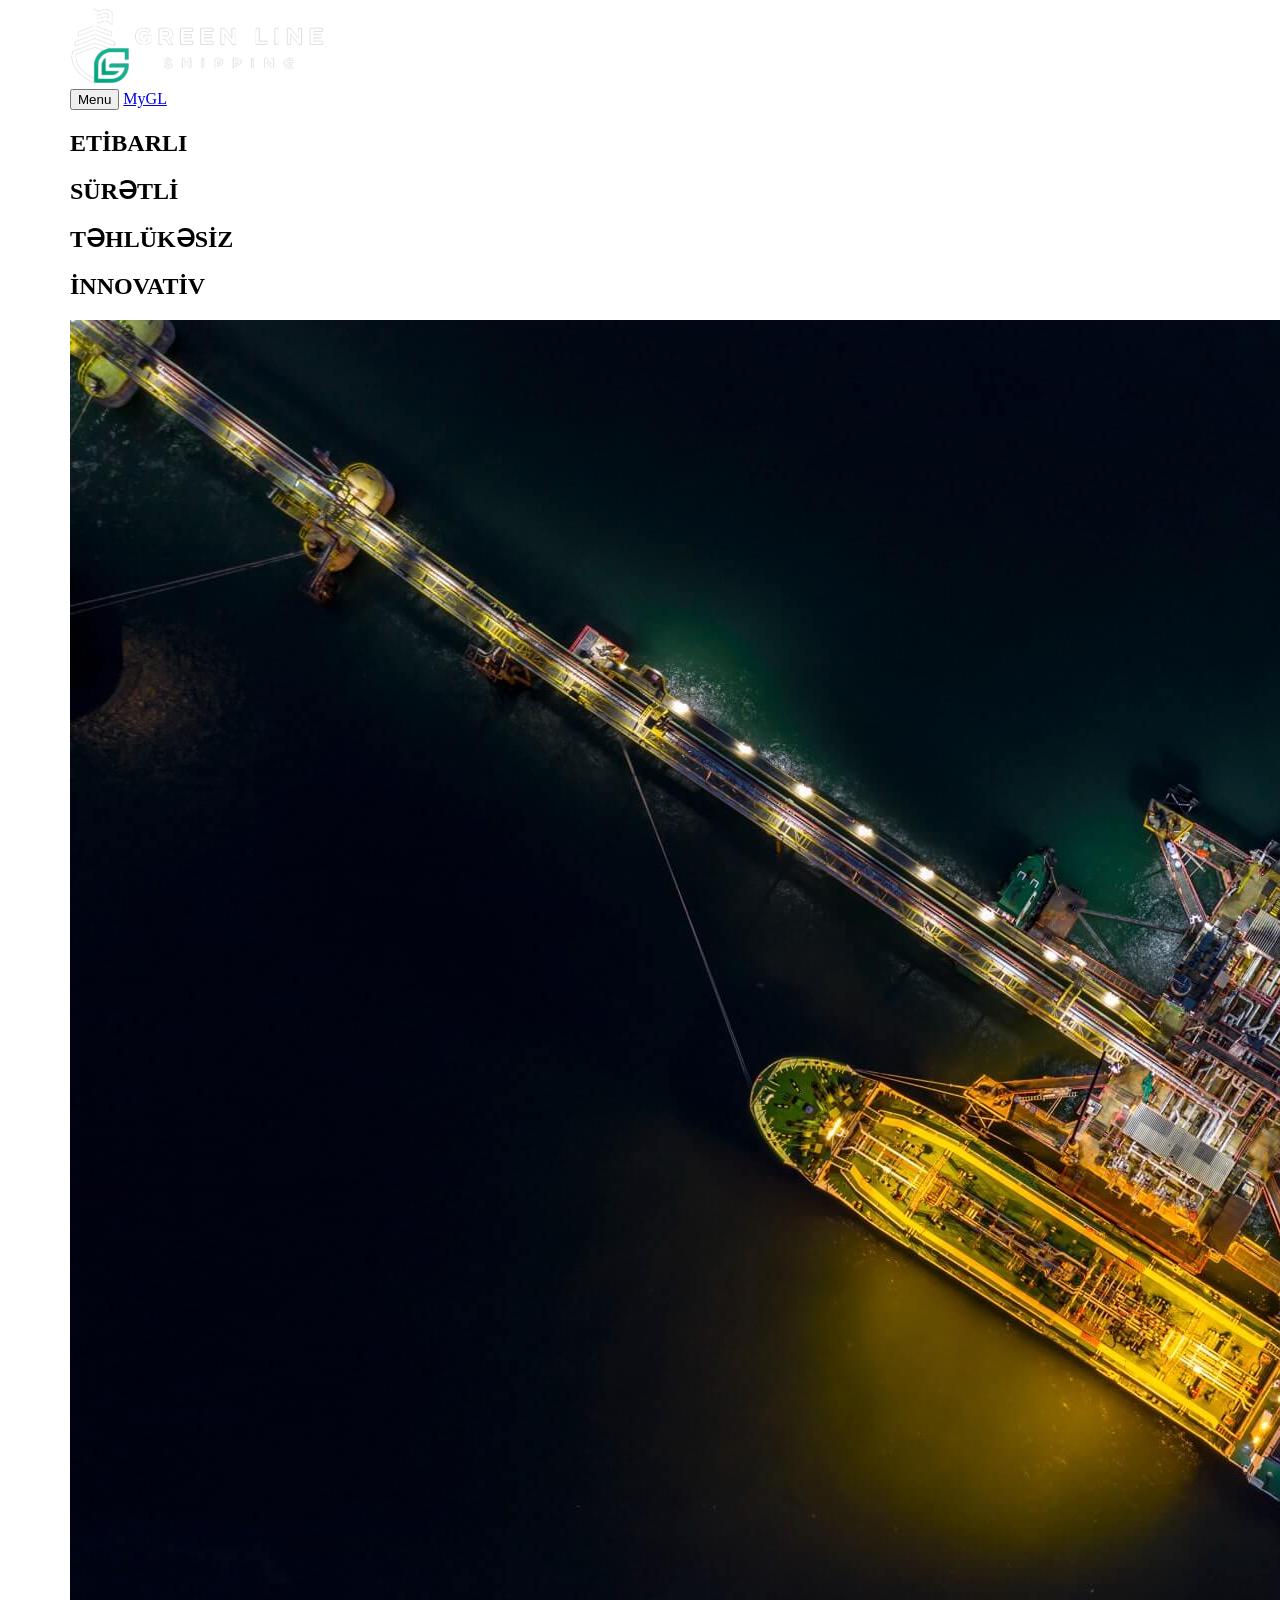
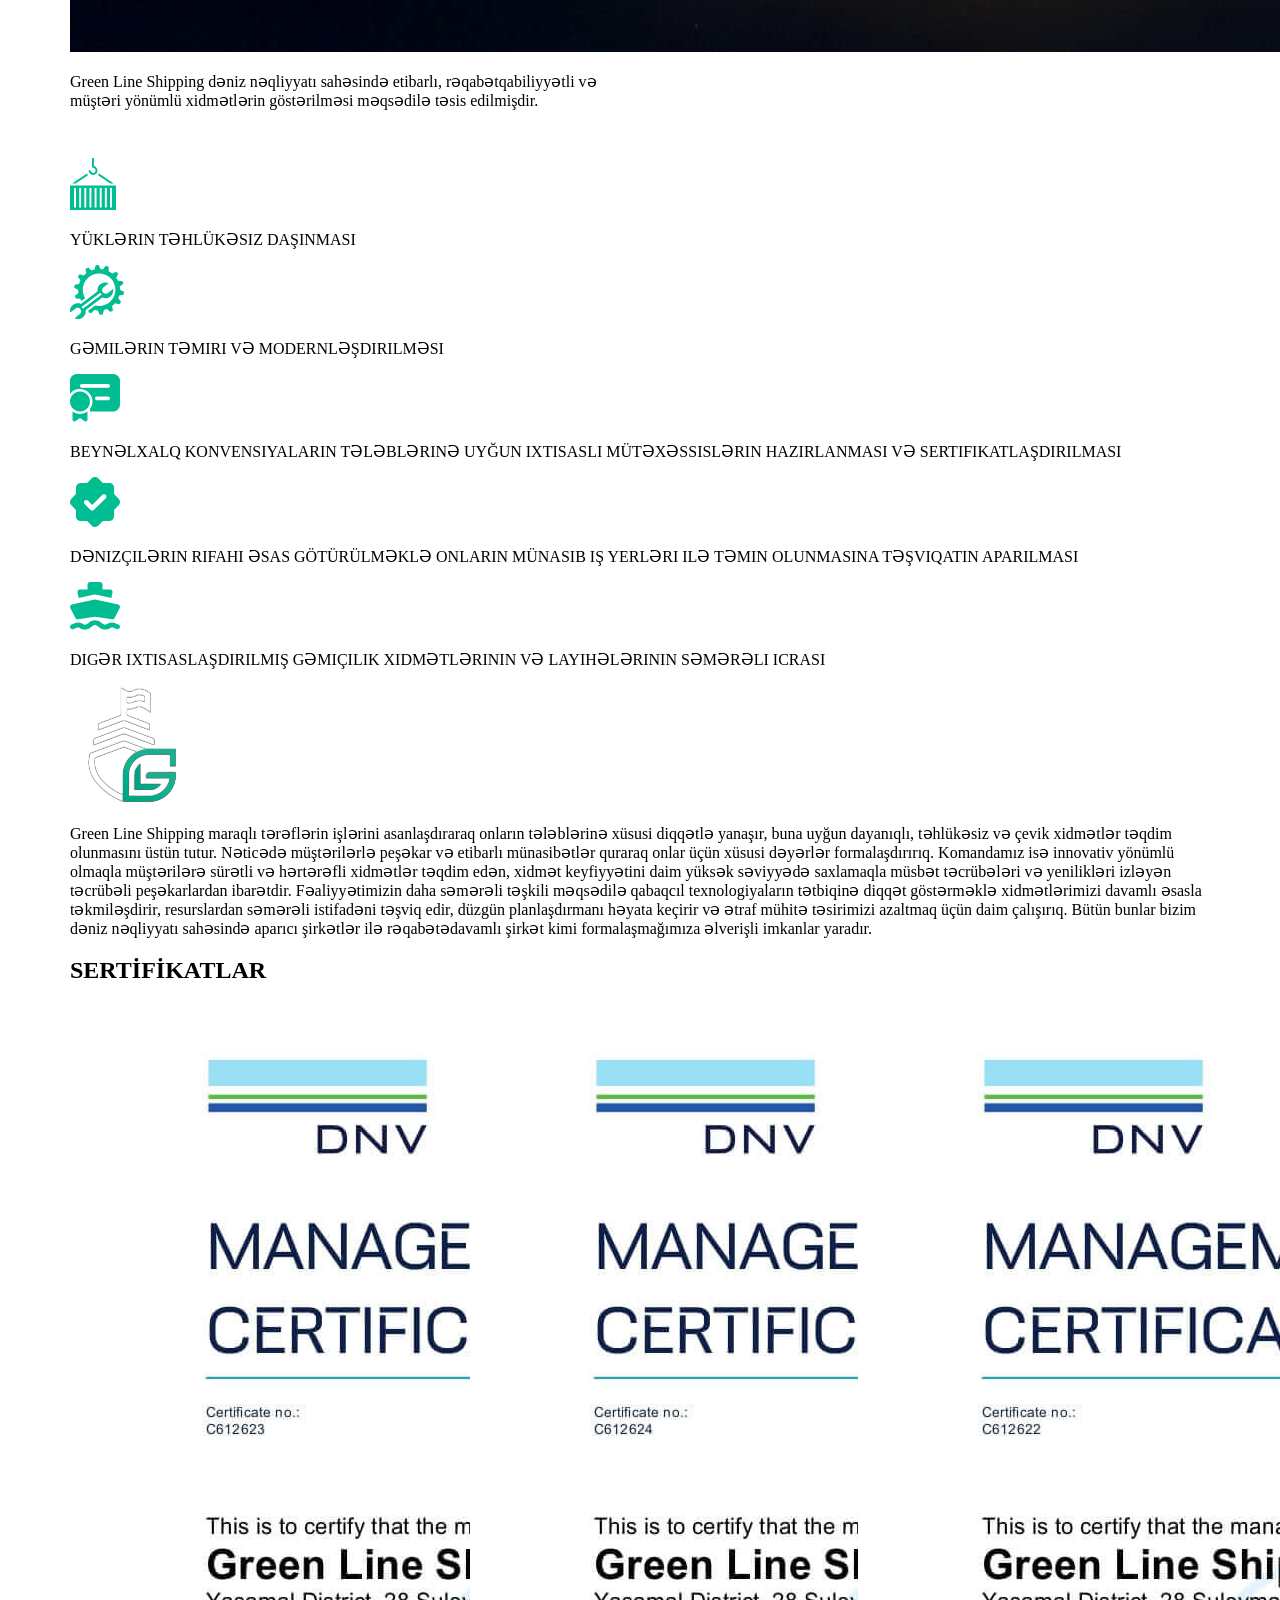
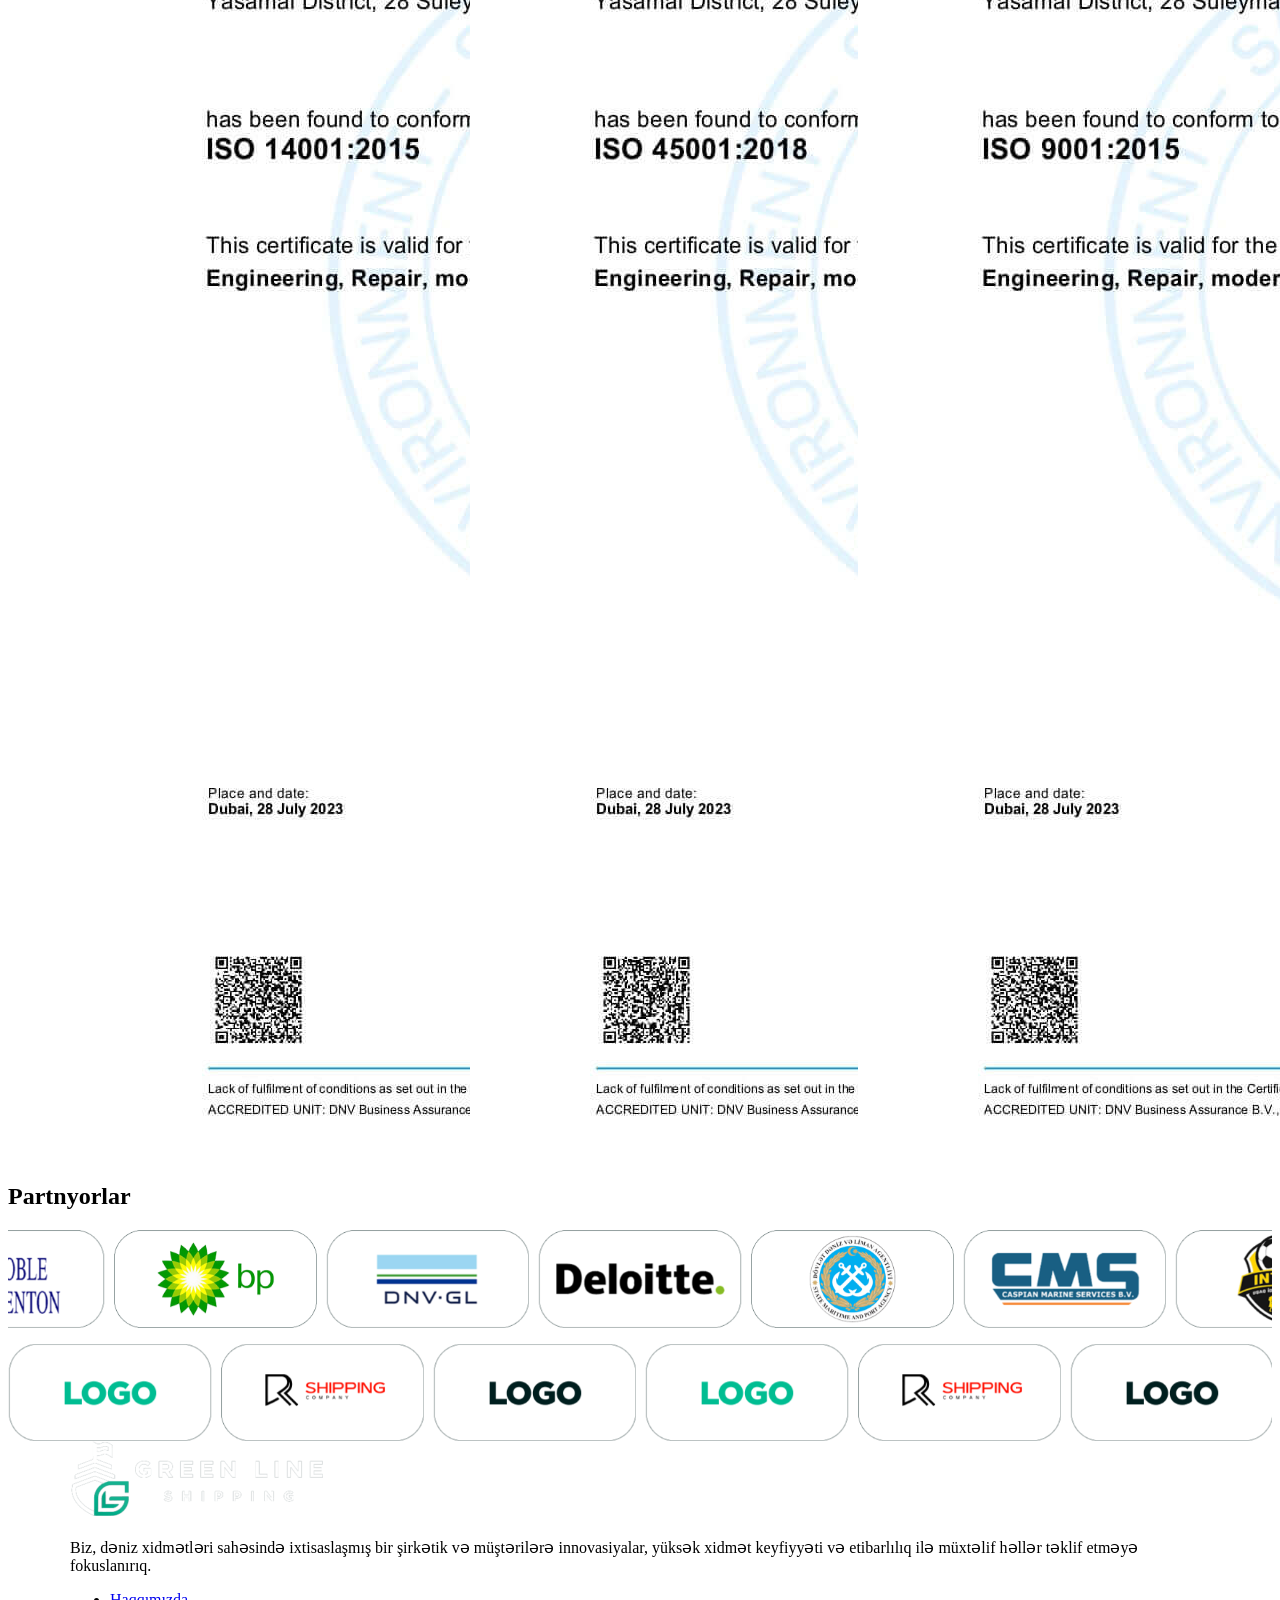
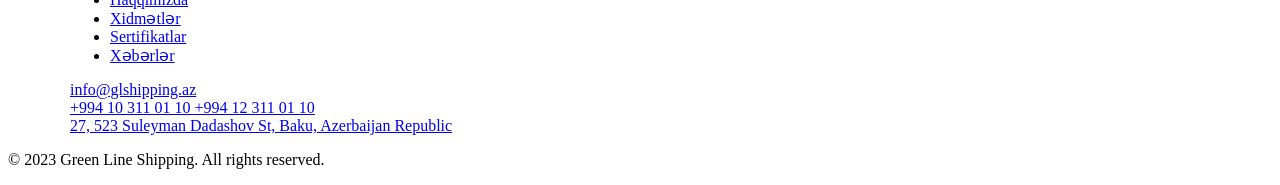
==== commit 474f7f36: "chore: update" ====
--- a/about.html
+++ b/about.html
@@ -2,374 +2,374 @@
 <html lang="en">
 
 <head>
-    <meta charset="UTF-8">
-    <meta name="viewport" content="width=device-width, initial-scale=1.0">
-    <meta name="title" content="Green Line Shipping AZ">
-    <meta name="description" content="Green Line Shipping dəniz nəqliyyatı sahəsində etibarlı, rəqabətqabiliyyətli və müştəri yönümlü xidmətlərin göstərilməsi məqsədilə təsis edilmişdir.">
-    <title>GLShipping.AZ - About</title>
-    <link rel="shortcut icon" href="assets/content/img/favicon.ico" type="image/x-icon">
-    <link rel="stylesheet" href="assets/css/vendor.min.css">
-    <link rel="stylesheet" href="assets/css/style.css">
+  <meta charset="UTF-8">
+  <meta name="viewport" content="width=device-width, initial-scale=1.0">
+  <meta name="title" content="Green Line Shipping AZ">
+  <meta name="description" content="Green Line Shipping dəniz nəqliyyatı sahəsində etibarlı, rəqabətqabiliyyətli və müştəri yönümlü xidmətlərin göstərilməsi məqsədilə təsis edilmişdir.">
+  <title>GLShipping.AZ - About</title>
+  <link rel="shortcut icon" href="assets/content/img/favicon.ico" type="image/x-icon">
+  <link rel="stylesheet" href="assets/css/vendor.min.css">
+  <link rel="stylesheet" href="assets/css/style.css">
 </head>
 
 <body>
-    <header class="header__about">
-        <div class="container">
-            <nav class="navbar">
-                <div class="navbar__logo">
-                    <a href="index.html" class="navbar__logo-link">
-                        <img src="assets/content/img/logo.png" class="navbar__logo-img" alt="GL Logo">
-                    </a>
+  <header class="header__about">
+    <div class="container">
+      <nav class="navbar">
+        <div class="navbar__logo">
+          <a href="index.html" class="navbar__logo-link">
+            <img src="assets/content/img/logo.png" class="navbar__logo-img" alt="GL Logo">
+          </a>
+        </div>
+        <div class="navbar__btn">
+          <button type="button" class="navbar__btn-menu" id="navbar_menu_show">
+            <i class="fa-solid fa-bars navbar__btn-menu-icon"></i>
+            Menu
+          </button>
+          <a href="https://www.my.glshipping.az/" target="_blank" class="navbar__btn-auth">
+            MyGL
+            <i class="fas fa-arrow-up navbar__btn-auth-icon"></i>
+          </a>
+        </div>
+      </nav>
+    </div>
+    <div class="navbar__menu">
+      <button class="navbar__menu-close" id="navbar_menu_close">
+        <i class="fa-solid fa-xmark navbar__menu-icon"></i>
+      </button>
+      <ul class="navbar__list">
+        <li class="navbar__item">
+          <a href="index.html" class="navbar__link">Ana səhifə</a>
+        </li>
+        <li class="navbar__item">
+          <a href="about.html" class="navbar__link">Haqqımızda</a>
+        </li>
+        <li class="navbar__item">
+          <a href="services.html" class="navbar__link">Xidmətlər</a>
+        </li>
+        <li class="navbar__item">
+          <a href="news.html" class="navbar__link">Xəbərlər</a>
+        </li>
+      </ul>
+    </div>
+  </header>
+  <main class="main">
+    <div class="container">
+      <section class="section">
+        <div class="header__about-content">
+          <div class="col-12 col-sm-12 col-md-12 col-lg-6">
+            <div class="header__about-text">
+              <h1 class="header__about-title">ETİBARLI</h1>
+              <h1 class="header__about-title">SÜRƏTLİ</h1>
+              <h1 class="header__about-title">TƏHLÜKƏSİZ</h1>
+              <h1 class="header__about-title">İNNOVATİV</h1>
+            </div>
+          </div>
+          <div class="col-12 col-sm-12 col-md-12 col-lg-6">
+            <div class="header__about-img-container">
+              <div class="header__about-img-block">
+                <img src="assets/content/img/ship4.jpg" class="header__about-img" alt="Ship4">
+                <div class="header__about-img-text">
+                  <p class="header__about-img-description">
+                    Green Line Shipping dəniz nəqliyyatı sahəsində
+                    etibarlı, rəqabətqabiliyyətli və müştəri yönümlü
+                    xidmətlərin göstərilməsi məqsədilə təsis edilmişdir.
+                  </p>
                 </div>
-                <div class="navbar__btn">
-                    <button type="button" class="navbar__btn-menu" id="navbar_menu_show">
-                        <i class="fa-solid fa-bars navbar__btn-menu-icon"></i>
-                        Menu
-                    </button>
-                    <a href="https://www.my.glshipping.az/" target="_blank" class="navbar__btn-auth">
-                        MyGL
-                        <i class="fas fa-arrow-up navbar__btn-auth-icon"></i>
-                    </a>
+              </div>
+            </div>
+          </div>
+        </div>
+      </section>
+    </div>
+    <div class="container mt-5">
+      <section class="section">
+        <div class="section__overlay-start"></div>
+        <div class="about-services">
+          <div class="about-services__block">
+            <div class="about-services__icon">
+              <img src="assets/content/icon/container.svg" class="about-services__icon-img" alt="Icon">
+            </div>
+            <div class="about-services__text">
+              <p class="about-services__title">
+                YÜKLƏRIN TƏHLÜKƏSIZ DAŞINMASI
+              </p>
+            </div>
+          </div>
+          <div class="about-services__block">
+            <div class="about-services__icon">
+              <img src="assets/content/icon/repair.svg" class="about-services__icon-img" alt="Icon">
+            </div>
+            <div class="about-services__text">
+              <p class="about-services__title">
+                GƏMILƏRIN TƏMIRI VƏ MODERNLƏŞDIRILMƏSI
+              </p>
+            </div>
+          </div>
+          <div class="about-services__block">
+            <div class="about-services__icon">
+              <img src="assets/content/icon/cert.svg" class="about-services__icon-img" alt="Icon">
+            </div>
+            <div class="about-services__text">
+              <p class="about-services__title">
+                BEYNƏLXALQ KONVENSIYALARIN TƏLƏBLƏRINƏ UYĞUN IXTISASLI
+                MÜTƏXƏSSISLƏRIN HAZIRLANMASI VƏ SERTIFIKATLAŞDIRILMASI
+              </p>
+            </div>
+          </div>
+          <div class="about-services__block">
+            <div class="about-services__icon">
+              <img src="assets/content/icon/check.svg" class="about-services__icon-img" alt="Icon">
+            </div>
+            <div class="about-services__text">
+              <p class="about-services__title">
+                DƏNIZÇILƏRIN RIFAHI ƏSAS GÖTÜRÜLMƏKLƏ ONLARIN MÜNASIB
+                IŞ YERLƏRI ILƏ TƏMIN OLUNMASINA TƏŞVIQATIN APARILMASI
+              </p>
+            </div>
+          </div>
+          <div class="about-services__block">
+            <div class="about-services__icon">
+              <img src="assets/content/icon/ship.svg" class="about-services__icon-img" alt="Icon">
+            </div>
+            <div class="about-services__text">
+              <p class="about-services__title">
+                DIGƏR IXTISASLAŞDIRILMIŞ GƏMIÇILIK XIDMƏTLƏRININ VƏ
+                LAYIHƏLƏRININ SƏMƏRƏLI ICRASI
+              </p>
+            </div>
+          </div>
+        </div>
+      </section>
+    </div>
+    <div class="container">
+      <div class="section">
+        <div class="about-description">
+          <div class="about-description__img-block">
+            <img src="assets/content/img/logo_small.png" class="about-description__img" alt="GL Logo">
+          </div>
+          <div class="about-description__text-block">
+            <p class="about-description__text">
+              Green Line Shipping maraqlı tərəflərin işlərini asanlaşdıraraq
+              onların tələblərinə xüsusi diqqətlə yanaşır, buna uyğun dayanıqlı,
+              təhlükəsiz və çevik xidmətlər təqdim olunmasını üstün tutur.
+              Nəticədə müştərilərlə peşəkar və etibarlı münasibətlər quraraq
+              onlar üçün xüsusi dəyərlər formalaşdırırıq.
+              <span class="text-separator"></span>
+              Komandamız isə innovativ yönümlü olmaqla müştərilərə sürətli və
+              hərtərəfli xidmətlər təqdim edən, xidmət keyfiyyətini daim yüksək
+              səviyyədə saxlamaqla müsbət təcrübələri və yenilikləri izləyən
+              təcrübəli peşəkarlardan ibarətdir.
+              <span class="text-separator"></span>
+              Fəaliyyətimizin daha səmərəli təşkili məqsədilə qabaqcıl texnologiyaların
+              tətbiqinə diqqət göstərməklə xidmətlərimizi davamlı əsasla təkmiləşdirir,
+              resurslardan səmərəli istifadəni təşviq edir, düzgün planlaşdırmanı
+              həyata keçirir və ətraf mühitə təsirimizi azaltmaq üçün daim çalışırıq.
+              <span class="text-separator"></span>
+              Bütün bunlar bizim dəniz nəqliyyatı sahəsində aparıcı şirkətlər ilə
+              rəqabətədavamlı şirkət kimi formalaşmağımıza əlverişli imkanlar yaradır.
+            </p>
+          </div>
+        </div>
+      </div>
+    </div>
+    <div class="container">
+      <section class="section">
+        <h1 class="section__title">SERTİFİKATLAR</h1>
+        <div class="certificate">
+          <div class="container">
+            <div class="row">
+              <div class="col-12 col-sm-12 col-md-4 col-lg-4">
+                <div class="certificate__block">
+                  <a href="assets/content/img/cert/ISO 14001.jpg" data-fancybox="certificate_fancybox" data-caption="ISO 14001">
+                    <div class="certificate__img-block">
+                      <img src="assets/content/img/cert/ISO 14001.jpg" class="certificate__img" alt="ISO 14001">
+                    </div>
+                  </a>
                 </div>
-            </nav>
-        </div>
-        <div class="navbar__menu">
-            <button class="navbar__menu-close" id="navbar_menu_close">
-                <i class="fa-solid fa-xmark navbar__menu-icon"></i>
-            </button>
-            <ul class="navbar__list">
-                <li class="navbar__item">
-                    <a href="index.html" class="navbar__link">Ana səhifə</a>
-                </li>
-                <li class="navbar__item">
-                    <a href="about.html" class="navbar__link">Haqqımızda</a>
-                </li>
-                <li class="navbar__item">
-                    <a href="services.html" class="navbar__link">Xidmətlər</a>
-                </li>
-                <li class="navbar__item">
-                    <a href="news.html" class="navbar__link">Xəbərlər</a>
-                </li>
+              </div>
+              <div class="col-12 col-sm-12 col-md-4 col-lg-4">
+                <div class="certificate__block">
+                  <a href="assets/content/img/cert/ISO 45001.jpg" data-fancybox="certificate_fancybox" data-caption="ISO 45001">
+                    <div class="certificate__img-block">
+                      <img src="assets/content/img/cert/ISO 45001.jpg" class="certificate__img" alt="ISO 45001">
+                    </div>
+                  </a>
+                </div>
+              </div>
+              <div class="col-12 col-sm-12 col-md-4 col-lg-4">
+                <div class="certificate__block">
+                  <a href="assets/content/img/cert/ISO 9001.jpg" data-fancybox="certificate_fancybox" data-caption="ISO 9001">
+                    <div class="certificate__img-block">
+                      <img src="assets/content/img/cert/ISO 9001.jpg" class="certificate__img" alt="ISO 9001">
+                    </div>
+                  </a>
+                </div>
+              </div>
+            </div>
+          </div>
+        </div>
+      </section>
+    </div>
+    <section class="section-white">
+      <h1 class="section-white__title">Partnyorlar</h1>
+      <div class="owl-carousel mb-3" id="partners_carousel_i">
+        <div class="item">
+          <img src="assets/content/img/partners/sponsor_1.png" alt="Sponsor_1">
+        </div>
+        <div class="item">
+          <img src="assets/content/img/partners/sponsor_2.png" alt="Sponsor_2">
+        </div>
+        <div class="item">
+          <img src="assets/content/img/partners/sponsor_3.png" alt="Sponsor_3">
+        </div>
+        <div class="item">
+          <img src="assets/content/img/partners/sponsor_4.png" alt="Sponsor_4">
+        </div>
+        <div class="item">
+          <img src="assets/content/img/partners/sponsor_5.png" alt="Sponsor_5">
+        </div>
+        <div class="item">
+          <img src="assets/content/img/partners/sponsor_6.png" alt="Sponsor_6">
+        </div>
+        <div class="item">
+          <img src="assets/content/img/partners/sponsor_7.png" alt="Sponsor_7">
+        </div>
+        <div class="item">
+          <img src="assets/content/img/partners/sponsor_8.png" alt="Sponsor_8">
+        </div>
+        <div class="item">
+          <img src="assets/content/img/partners/sponsor_9.png" alt="Sponsor_9">
+        </div>
+        <div class="item">
+          <img src="assets/content/img/partners/sponsor_10.png" alt="Sponsor_10">
+        </div>
+        <div class="item">
+          <img src="assets/content/img/partners/sponsor_11.png" alt="Sponsor_11">
+        </div>
+        <div class="item">
+          <img src="assets/content/img/partners/sponsor_12.png" alt="Sponsor_12">
+        </div>
+        <div class="item">
+          <img src="assets/content/img/partners/sponsor_13.png" alt="Sponsor_13">
+        </div>
+        <div class="item">
+          <img src="assets/content/img/partners/sponsor_14.png" alt="Sponsor_14">
+        </div>
+        <div class="item">
+          <img src="assets/content/img/partners/sponsor_15.png" alt="Sponsor_15">
+        </div>
+        <div class="item">
+          <img src="assets/content/img/partners/sponsor_16.png" alt="Sponsor_16">
+        </div>
+        <div class="item">
+          <img src="assets/content/img/partners/sponsor_17.png" alt="Sponsor_17">
+        </div>
+        <div class="item">
+          <img src="assets/content/img/partners/sponsor_18.png" alt="Sponsor_18">
+        </div>
+        <div class="item">
+          <img src="assets/content/img/partners/sponsor_19.png" alt="Sponsor_19">
+        </div>
+      </div>
+      <div class="owl-carousel" id="partners_carousel_ii">
+        <div class="item">
+          <img src="assets/content/img/partners/logo_1.png" alt="Logo1">
+        </div>
+        <div class="item">
+          <img src="assets/content/img/partners/rrshipping.png" alt="RRShipping">
+        </div>
+        <div class="item">
+          <img src="assets/content/img/partners/logo_2.png" alt="Logo2">
+        </div>
+      </div>
+    </section>
+  </main>
+  <footer class="footer">
+    <div class="container">
+      <div class="footer__body">
+        <div class="footer__about">
+          <a href="index.html" class="footer__about-img-link">
+            <div class="footer__about-img-block">
+              <img src="assets/content/img/logo.png" class="footer__about-img" alt="GL Logo">
+            </div>
+          </a>
+          <div class="footer__about-text-block">
+            <p class="footer__about-text">
+              Biz, dəniz xidmətləri sahəsində ixtisaslaşmış bir şirkətik
+              və müştərilərə innovasiyalar, yüksək xidmət keyfiyyəti və
+              etibarlılıq ilə müxtəlif həllər təklif etməyə fokuslanırıq.
+            </p>
+          </div>
+        </div>
+        <div class="footer__navigation">
+          <div class="footer__social">
+            <a href="#" class="social__link">
+              <i class="fab fa-instagram"></i>
+            </a>
+            <a href="#" class="social__link">
+              <i class="fab fa-facebook-f"></i>
+            </a>
+            <a href="#" class="social__link">
+              <i class="fab fa-twitter"></i>
+            </a>
+          </div>
+          <div class="footer__nav">
+            <ul class="nav__list">
+              <li class="nav__item">
+                <a href="about.html" class="nav__link nav__link--active">Haqqımızda</a>
+              </li>
+              <li class="nav__item">
+                <a href="services.html" class="nav__link">Xidmətlər</a>
+              </li>
+              <li class="nav__item">
+                <a href="about.html" class="nav__link nav__link--active">Sertifikatlar</a>
+              </li>
+              <li class="nav__item">
+                <a href="index.html" class="nav__link">Xəbərlər</a>
+              </li>
             </ul>
-        </div>
-    </header>
-    <main class="main">
-        <div class="container">
-            <section class="section">
-                <div class="header__about-content">
-                    <div class="col-12 col-sm-12 col-md-12 col-lg-6">
-                        <div class="header__about-text">
-                            <h1 class="header__about-title">ETİBARLI</h1>
-                            <h1 class="header__about-title">SÜRƏTLİ</h1>
-                            <h1 class="header__about-title">TƏHLÜKƏSİZ</h1>
-                            <h1 class="header__about-title">İNNOVATİV</h1>
-                        </div>
-                    </div>
-                    <div class="col-12 col-sm-12 col-md-12 col-lg-6">
-                        <div class="header__about-img-container">
-                            <div class="header__about-img-block">
-                                <img src="assets/content/img/ship4.jpg" class="header__about-img" alt="Ship4">
-                                <div class="header__about-img-text">
-                                    <p class="header__about-img-description">
-                                        Green Line Shipping dəniz nəqliyyatı sahəsində
-                                        etibarlı, rəqabətqabiliyyətli və müştəri yönümlü
-                                        xidmətlərin göstərilməsi məqsədilə təsis edilmişdir.
-                                    </p>
-                                </div>
-                            </div>
-                        </div>
-                    </div>
-                </div>
-            </section>
-        </div>
-        <div class="container mt-5">
-            <section class="section">
-                <div class="section__overlay-start"></div>
-                <div class="about-services">
-                    <div class="about-services__block">
-                        <div class="about-services__icon">
-                            <img src="assets/content/icon/container.svg" class="about-services__icon-img" alt="Icon">
-                        </div>
-                        <div class="about-services__text">
-                            <p class="about-services__title">
-                                YÜKLƏRIN TƏHLÜKƏSIZ DAŞINMASI
-                            </p>
-                        </div>
-                    </div>
-                    <div class="about-services__block">
-                        <div class="about-services__icon">
-                            <img src="assets/content/icon/repair.svg" class="about-services__icon-img" alt="Icon">
-                        </div>
-                        <div class="about-services__text">
-                            <p class="about-services__title">
-                                GƏMILƏRIN TƏMIRI VƏ MODERNLƏŞDIRILMƏSI
-                            </p>
-                        </div>
-                    </div>
-                    <div class="about-services__block">
-                        <div class="about-services__icon">
-                            <img src="assets/content/icon/cert.svg" class="about-services__icon-img" alt="Icon">
-                        </div>
-                        <div class="about-services__text">
-                            <p class="about-services__title">
-                                BEYNƏLXALQ KONVENSIYALARIN TƏLƏBLƏRINƏ UYĞUN IXTISASLI
-                                MÜTƏXƏSSISLƏRIN HAZIRLANMASI VƏ SERTIFIKATLAŞDIRILMASI
-                            </p>
-                        </div>
-                    </div>
-                    <div class="about-services__block">
-                        <div class="about-services__icon">
-                            <img src="assets/content/icon/check.svg" class="about-services__icon-img" alt="Icon">
-                        </div>
-                        <div class="about-services__text">
-                            <p class="about-services__title">
-                                DƏNIZÇILƏRIN RIFAHI ƏSAS GÖTÜRÜLMƏKLƏ ONLARIN MÜNASIB
-                                IŞ YERLƏRI ILƏ TƏMIN OLUNMASINA TƏŞVIQATIN APARILMASI
-                            </p>
-                        </div>
-                    </div>
-                    <div class="about-services__block">
-                        <div class="about-services__icon">
-                            <img src="assets/content/icon/ship.svg" class="about-services__icon-img" alt="Icon">
-                        </div>
-                        <div class="about-services__text">
-                            <p class="about-services__title">
-                                DIGƏR IXTISASLAŞDIRILMIŞ GƏMIÇILIK XIDMƏTLƏRININ VƏ
-                                LAYIHƏLƏRININ SƏMƏRƏLI ICRASI
-                            </p>
-                        </div>
-                    </div>
-                </div>
-            </section>
-        </div>
-        <div class="container">
-            <div class="section">
-                <div class="about-description">
-                    <div class="about-description__img-block">
-                        <img src="assets/content/img/logo_small.png" class="about-description__img" alt="GL Logo">
-                    </div>
-                    <div class="about-description__text-block">
-                        <p class="about-description__text">
-                            Green Line Shipping maraqlı tərəflərin işlərini asanlaşdıraraq
-                            onların tələblərinə xüsusi diqqətlə yanaşır, buna uyğun dayanıqlı,
-                            təhlükəsiz və çevik xidmətlər təqdim olunmasını üstün tutur.
-                            Nəticədə müştərilərlə peşəkar və etibarlı münasibətlər quraraq
-                            onlar üçün xüsusi dəyərlər formalaşdırırıq.
-                            <span class="text-separator"></span>
-                            Komandamız isə innovativ yönümlü olmaqla müştərilərə sürətli və
-                            hərtərəfli xidmətlər təqdim edən, xidmət keyfiyyətini daim yüksək
-                            səviyyədə saxlamaqla müsbət təcrübələri və yenilikləri izləyən
-                            təcrübəli peşəkarlardan ibarətdir.
-                            <span class="text-separator"></span>
-                            Fəaliyyətimizin daha səmərəli təşkili məqsədilə qabaqcıl texnologiyaların
-                            tətbiqinə diqqət göstərməklə xidmətlərimizi davamlı əsasla təkmiləşdirir,
-                            resurslardan səmərəli istifadəni təşviq edir, düzgün planlaşdırmanı
-                            həyata keçirir və ətraf mühitə təsirimizi azaltmaq üçün daim çalışırıq.
-                            <span class="text-separator"></span>
-                            Bütün bunlar bizim dəniz nəqliyyatı sahəsində aparıcı şirkətlər ilə
-                            rəqabətədavamlı şirkət kimi formalaşmağımıza əlverişli imkanlar yaradır.
-                        </p>
-                    </div>
-                </div>
-            </div>
-        </div>
-        <div class="container">
-            <section class="section">
-                <h1 class="section__title">SERTİFİKATLAR</h1>
-                <div class="certificate">
-                    <div class="container">
-                        <div class="row">
-                            <div class="col-12 col-sm-12 col-md-4 col-lg-4">
-                                <div class="certificate__block">
-                                    <a href="assets/content/img/cert/ISO 14001.jpg" data-fancybox="certificate_fancybox" data-caption="ISO 14001">
-                                        <div class="certificate__img-block">
-                                            <img src="assets/content/img/cert/ISO 14001.jpg" class="certificate__img" alt="ISO 14001">
-                                        </div>
-                                    </a>
-                                </div>
-                            </div>
-                            <div class="col-12 col-sm-12 col-md-4 col-lg-4">
-                                <div class="certificate__block">
-                                    <a href="assets/content/img/cert/ISO 45001.jpg" data-fancybox="certificate_fancybox" data-caption="ISO 45001">
-                                        <div class="certificate__img-block">
-                                            <img src="assets/content/img/cert/ISO 45001.jpg" class="certificate__img" alt="ISO 45001">
-                                        </div>
-                                    </a>
-                                </div>
-                            </div>
-                            <div class="col-12 col-sm-12 col-md-4 col-lg-4">
-                                <div class="certificate__block">
-                                    <a href="assets/content/img/cert/ISO 9001.jpg" data-fancybox="certificate_fancybox" data-caption="ISO 9001">
-                                        <div class="certificate__img-block">
-                                            <img src="assets/content/img/cert/ISO 9001.jpg" class="certificate__img" alt="ISO 9001">
-                                        </div>
-                                    </a>
-                                </div>
-                            </div>
-                        </div>
-                    </div>
-                </div>
-            </section>
-        </div>
-        <section class="section-white">
-            <h1 class="section-white__title">Partnyorlar</h1>
-            <div class="owl-carousel mb-3" id="partners_carousel_i">
-                <div class="item">
-                    <img src="assets/content/img/partners/sponsor_1.png" alt="Sponsor_1">
-                </div>
-                <div class="item">
-                    <img src="assets/content/img/partners/sponsor_2.png" alt="Sponsor_2">
-                </div>
-                <div class="item">
-                    <img src="assets/content/img/partners/sponsor_3.png" alt="Sponsor_3">
-                </div>
-                <div class="item">
-                    <img src="assets/content/img/partners/sponsor_4.png" alt="Sponsor_4">
-                </div>
-                <div class="item">
-                    <img src="assets/content/img/partners/sponsor_5.png" alt="Sponsor_5">
-                </div>
-                <div class="item">
-                    <img src="assets/content/img/partners/sponsor_6.png" alt="Sponsor_6">
-                </div>
-                <div class="item">
-                    <img src="assets/content/img/partners/sponsor_7.png" alt="Sponsor_7">
-                </div>
-                <div class="item">
-                    <img src="assets/content/img/partners/sponsor_8.png" alt="Sponsor_8">
-                </div>
-                <div class="item">
-                    <img src="assets/content/img/partners/sponsor_9.png" alt="Sponsor_9">
-                </div>
-                <div class="item">
-                    <img src="assets/content/img/partners/sponsor_10.png" alt="Sponsor_10">
-                </div>
-                <div class="item">
-                    <img src="assets/content/img/partners/sponsor_11.png" alt="Sponsor_11">
-                </div>
-                <div class="item">
-                    <img src="assets/content/img/partners/sponsor_12.png" alt="Sponsor_12">
-                </div>
-                <div class="item">
-                    <img src="assets/content/img/partners/sponsor_13.png" alt="Sponsor_13">
-                </div>
-                <div class="item">
-                    <img src="assets/content/img/partners/sponsor_14.png" alt="Sponsor_14">
-                </div>
-                <div class="item">
-                    <img src="assets/content/img/partners/sponsor_15.png" alt="Sponsor_15">
-                </div>
-                <div class="item">
-                    <img src="assets/content/img/partners/sponsor_16.png" alt="Sponsor_16">
-                </div>
-                <div class="item">
-                    <img src="assets/content/img/partners/sponsor_17.png" alt="Sponsor_17">
-                </div>
-                <div class="item">
-                    <img src="assets/content/img/partners/sponsor_18.png" alt="Sponsor_18">
-                </div>
-                <div class="item">
-                    <img src="assets/content/img/partners/sponsor_19.png" alt="Sponsor_19">
-                </div>
-            </div>
-            <div class="owl-carousel" id="partners_carousel_ii">
-                <div class="item">
-                    <img src="assets/content/img/partners/logo_1.png" alt="Logo1">
-                </div>
-                <div class="item">
-                    <img src="assets/content/img/partners/rrshipping.png" alt="RRShipping">
-                </div>
-                <div class="item">
-                    <img src="assets/content/img/partners/logo_2.png" alt="Logo2">
-                </div>
-            </div>
-        </section>
-    </main>
-    <footer class="footer">
-        <div class="container">
-            <div class="footer__body">
-                <div class="footer__about">
-                    <a href="index.html" class="footer__about-img-link">
-                        <div class="footer__about-img-block">
-                            <img src="assets/content/img/logo.png" class="footer__about-img" alt="GL Logo">
-                        </div>
-                    </a>
-                    <div class="footer__about-text-block">
-                        <p class="footer__about-text">
-                            Biz, dəniz xidmətləri sahəsində ixtisaslaşmış bir şirkətik
-                            və müştərilərə innovasiyalar, yüksək xidmət keyfiyyəti və
-                            etibarlılıq ilə müxtəlif həllər təklif etməyə fokuslanırıq.
-                        </p>
-                    </div>
-                </div>
-                <div class="footer__navigation">
-                    <div class="footer__social">
-                        <a href="#" class="social__link">
-                            <i class="fab fa-instagram"></i>
-                        </a>
-                        <a href="#" class="social__link">
-                            <i class="fab fa-facebook-f"></i>
-                        </a>
-                        <a href="#" class="social__link">
-                            <i class="fab fa-twitter"></i>
-                        </a>
-                    </div>
-                    <div class="footer__nav">
-                        <ul class="nav__list">
-                            <li class="nav__item">
-                                <a href="about.html" class="nav__link nav__link--active">Haqqımızda</a>
-                            </li>
-                            <li class="nav__item">
-                                <a href="services.html" class="nav__link">Xidmətlər</a>
-                            </li>
-                            <li class="nav__item">
-                                <a href="about.html" class="nav__link nav__link--active">Sertifikatlar</a>
-                            </li>
-                            <li class="nav__item">
-                                <a href="index.html" class="nav__link">Xəbərlər</a>
-                            </li>
-                        </ul>
-                    </div>
-                </div>
-                <div class="footer__contact">
-                    <div class="contact__block">
-                        <i class="fas fa-envelope contact__icon"></i>
-                        <div class="contact__block-text">
-                            <a href="mailto:info@glshipping.az" class="contact__link">
-                                info@glshipping.az
-                            </a>
-                        </div>
-                    </div>
-                    <div class="contact__block">
-                        <i class="fa-solid fa-phone contact__icon"></i>
-                        <div class="contact__block-text">
-                            <a href="tel:+994103110110" class="contact__link">
-                                +994 10 311 01 10
-                            </a>
-                            <a href="tel:+994123110110" class="contact__link">
-                                +994 12 311 01 10
-                            </a>
-                        </div>
-                    </div>
-                    <div class="contact__block">
-                        <i class="fas fa-map-marker-alt contact__icon"></i>
-                        <div class="contact__block-text">
-                            <a href="https://maps.app.goo.gl/ufQBeMpDFTFU8Xif9" target="_blank" class="contact__link">
-                                27, 523 Suleyman Dadashov St, Baku, Azerbaijan Republic
-                            </a>
-                        </div>
-                    </div>
-                </div>
-            </div>
-        </div>
-        <div class="footer__footer">
-            <p class="footer__footer-copyright">
-                &copy; 2023 Green Line Shipping. All rights reserved.
-            </p>
-        </div>
-    </footer>
-    <script src="assets/js/vendor.min.js"></script>
-    <script src="assets/js/script.js"></script>
+          </div>
+        </div>
+        <div class="footer__contact">
+          <div class="contact__block">
+            <i class="fas fa-envelope contact__icon"></i>
+            <div class="contact__block-text">
+              <a href="mailto:info@glshipping.az" class="contact__link">
+                info@glshipping.az
+              </a>
+            </div>
+          </div>
+          <div class="contact__block">
+            <i class="fa-solid fa-phone contact__icon"></i>
+            <div class="contact__block-text">
+              <a href="tel:+994103110110" class="contact__link">
+                +994 10 311 01 10
+              </a>
+              <a href="tel:+994123110110" class="contact__link">
+                +994 12 311 01 10
+              </a>
+            </div>
+          </div>
+          <div class="contact__block">
+            <i class="fas fa-map-marker-alt contact__icon"></i>
+            <div class="contact__block-text">
+              <a href="https://maps.app.goo.gl/ufQBeMpDFTFU8Xif9" target="_blank" class="contact__link">
+                27, 523 Suleyman Dadashov St, Baku, Azerbaijan Republic
+              </a>
+            </div>
+          </div>
+        </div>
+      </div>
+    </div>
+    <div class="footer__footer">
+      <p class="footer__footer-copyright">
+        &copy; 2023 Green Line Shipping. All rights reserved.
+      </p>
+    </div>
+  </footer>
+  <script src="assets/js/vendor.min.js"></script>
+  <script src="assets/js/script.js"></script>
 </body>
 
-</html>+</html>
